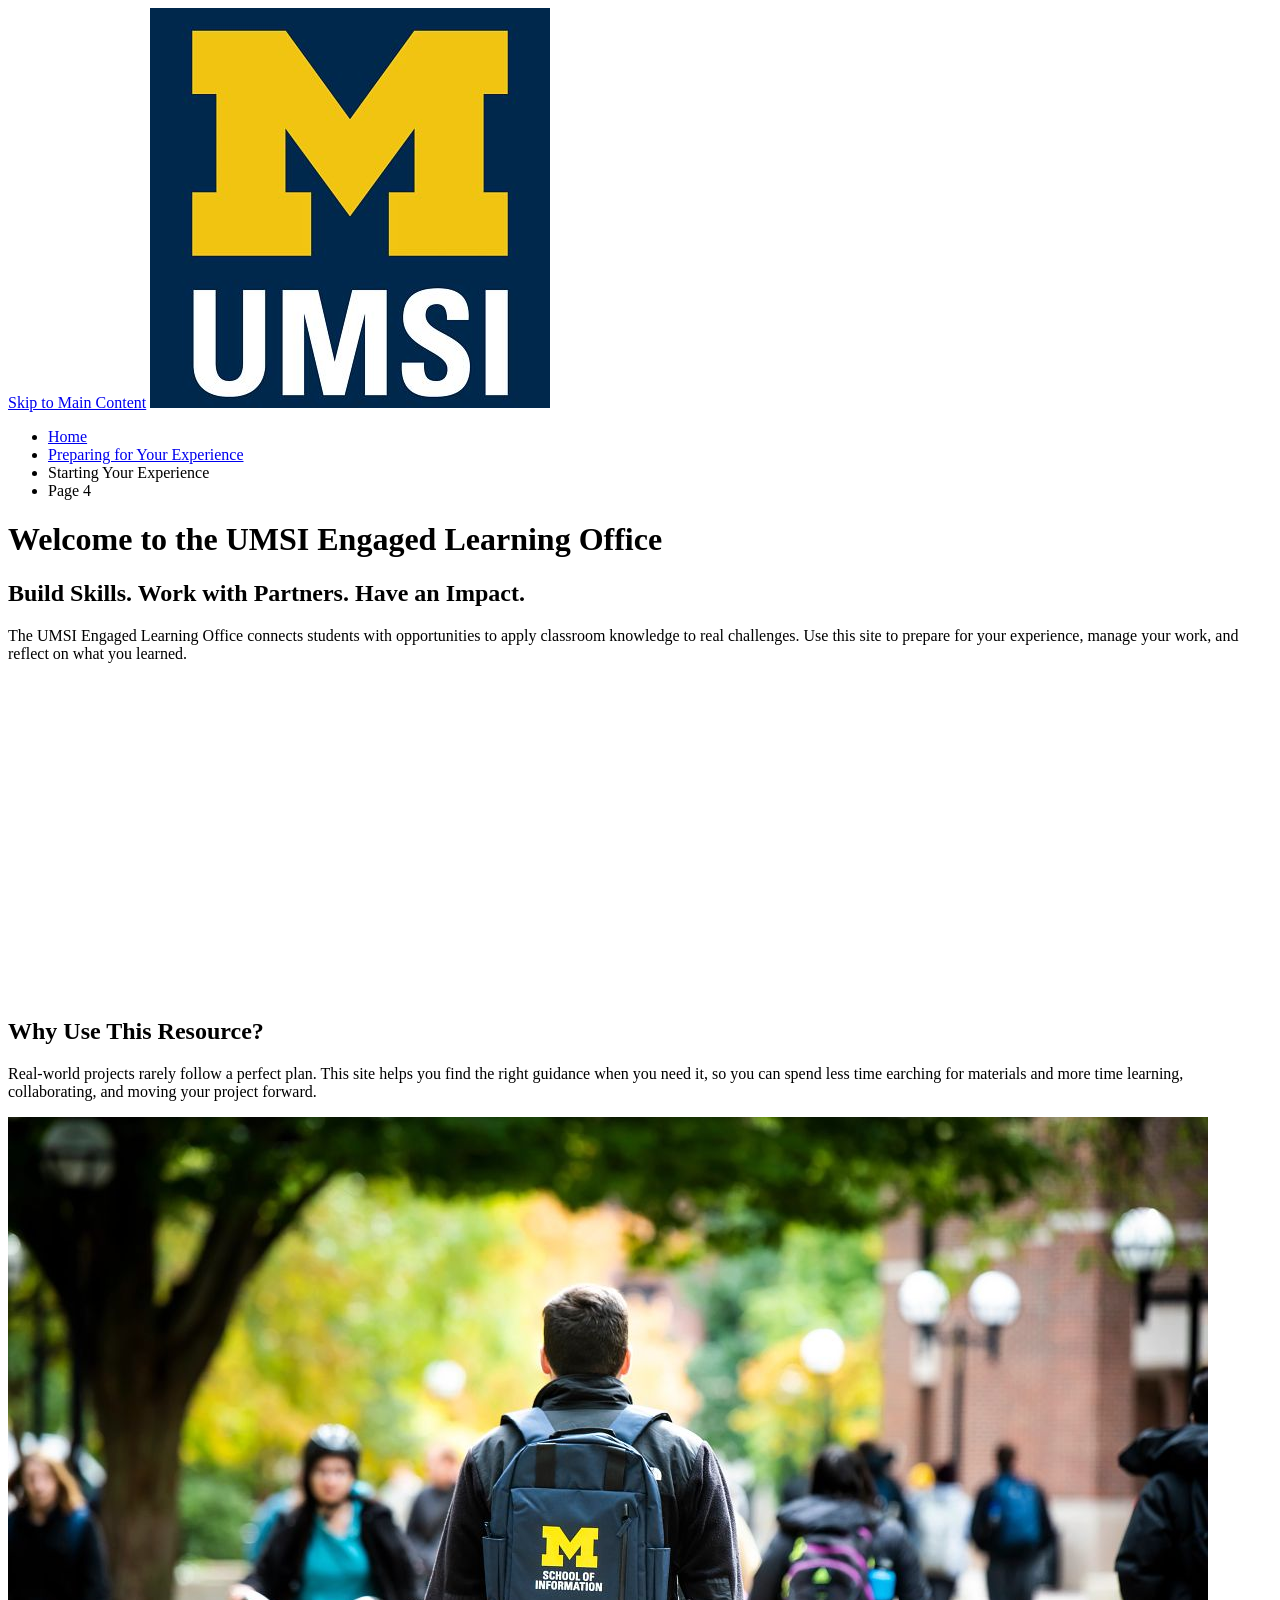
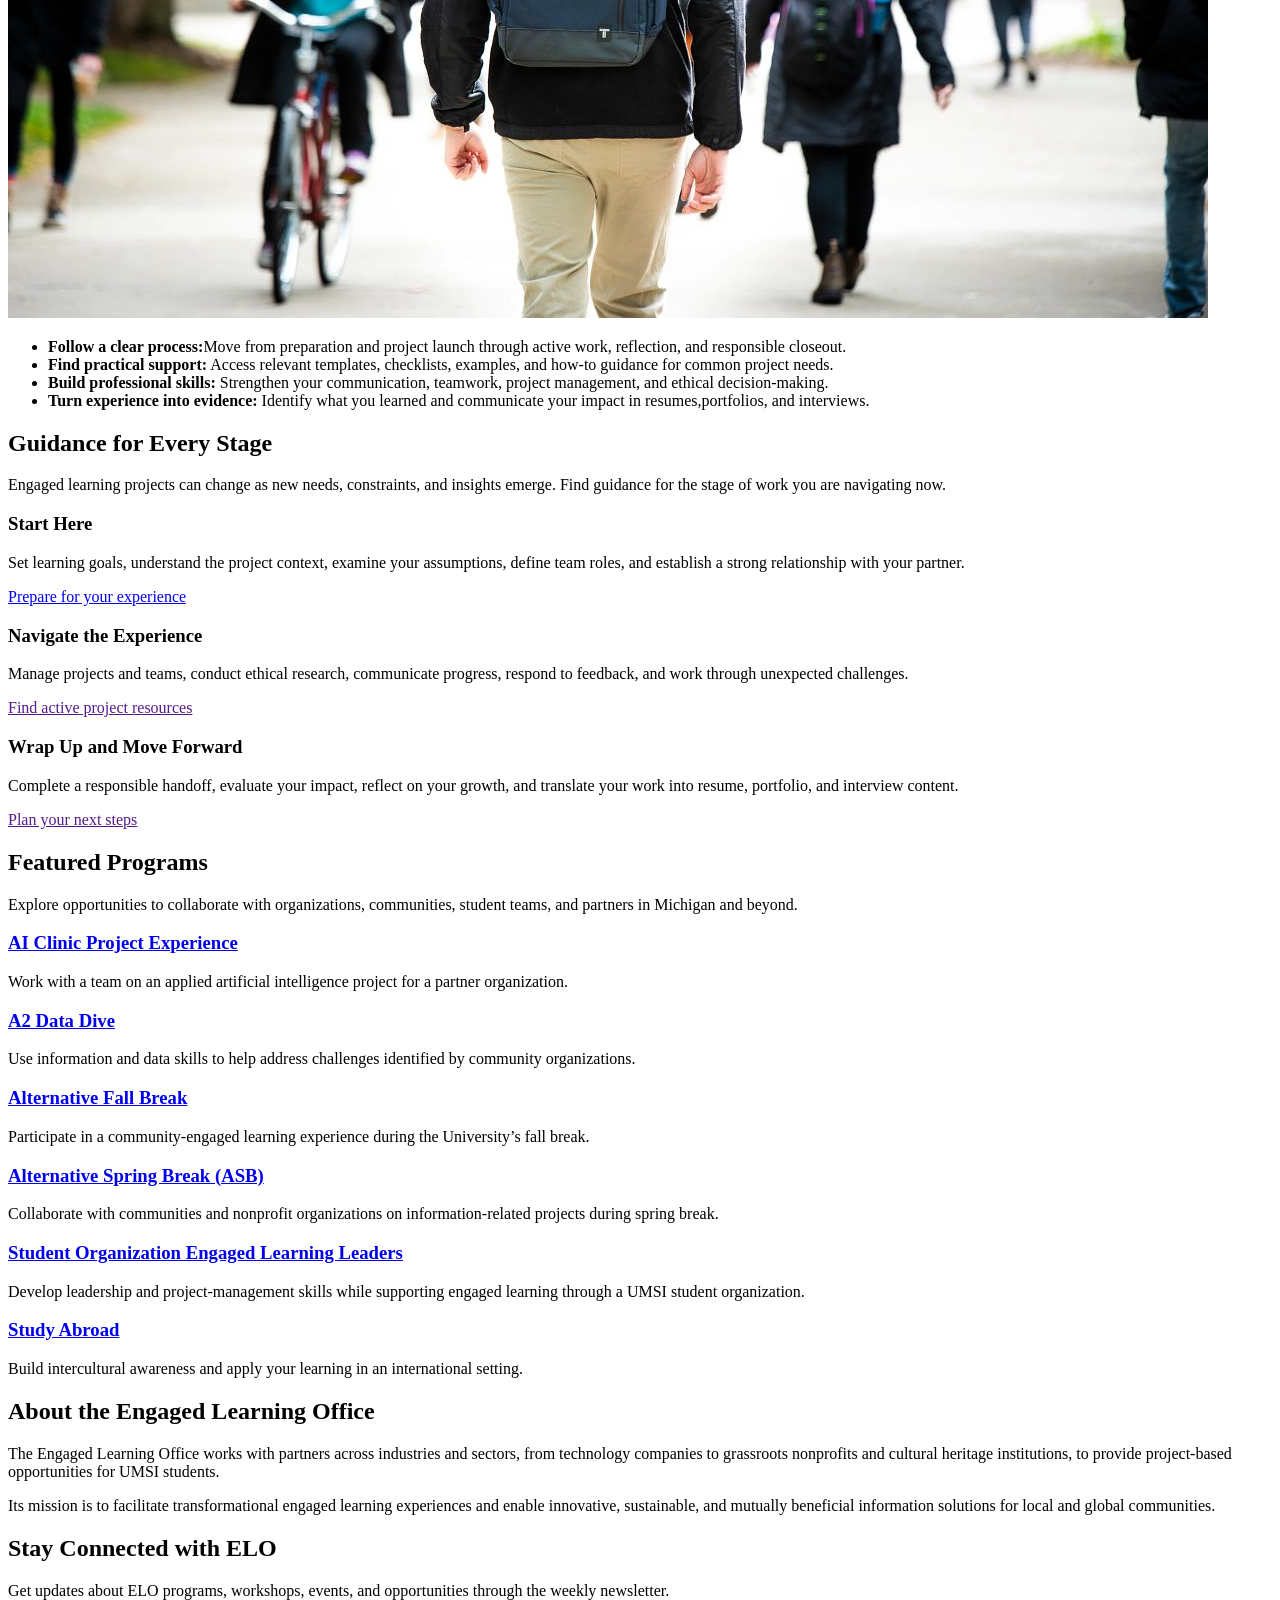
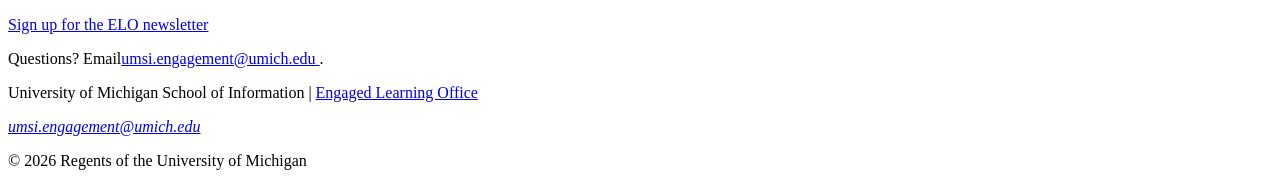
==== index.html @ 511c17fb "initial files" ====
<!DOCTYPE html>
<html lang="en">
<head>
    <meta charset="UTF-8">
    <meta name="viewport" content="width=device-width, initial-scale=1.0">
    <title>Engaged Learning Resources | UMSI</title>

</head>
<body>

    <header>
  <a href = "#main">Skip to Main Content</a>
        <img src="images/UMSI_signature_vertical_informal_solidblue.jpg" alt="UMSI Logo">
        <nav>
            <ul>
                <li><a href = "index.html">Home</a></li>
                <li><a href = "prep.html">Preparing for Your Experience</a></li>
                <li><a>Starting Your Experience</a></li>
                <li><a>Page 4</a></li>
            </ul>
        </nav>
    <h1>Welcome to the UMSI Engaged Learning Office</h1>

    </header>
    <main id="main">
    <section>
      <h2>Build Skills. Work with Partners. Have an Impact.</h2>
      <p>
       The UMSI Engaged Learning Office connects students with opportunities to apply classroom knowledge to real challenges. Use this site to prepare for your experience, manage your work, and reflect on what you learned.
      </p>

      <iframe width="560px" height="315px" src="https://www.youtube.com/embed/81ZO9RfIJEQ?si=tBp82YWZMl1u7CVS" title="YouTube video player" frameborder="0" allow="accelerometer; autoplay; clipboard-write; encrypted-media; gyroscope; picture-in-picture; web-share" referrerpolicy="strict-origin-when-cross-origin" allowfullscreen></iframe>
         <!-- Note: this iframe might cause an Axe ARIA error - that's not on you that's on YouTube! -->
    </section>

<section>
    <h2>Why Use This Resource?</h2>

    <p>Real-world projects rarely follow a perfect plan. This site helps you find the right guidance when you need it, so you can spend less time earching for materials and more time learning, collaborating, and moving your project forward.
    </p>
        <img src="images/UMSI_CampusFall_UMSIBackpack_02.jpg" alt="A student wears a UMSI backpack in fall on the drag.">
    <ul>
        <li><strong>Follow a clear process:</strong>Move from preparation and project launch through active work, reflection, and responsible closeout.</li>
        <li><strong>Find practical support:</strong> Access relevant templates, checklists, examples, and how-to guidance for common project needs.</li>
        <li><strong>Build professional skills:</strong> Strengthen your communication, teamwork, project management, and ethical decision-making.</li>
        <li><strong>Turn experience into evidence:</strong> Identify what you learned and communicate your impact in resumes,portfolios, and interviews.</li>
    </ul>
</section>

 <section>
    <h2>Guidance for Every Stage</h2>
    <p>Engaged learning projects can change as new needs, constraints, and insights emerge. Find guidance for the stage of work you are navigating <srong>now.</strong></p>
    <article>
      <h3>Start Here</h3>
      <p>Set learning goals, understand the project context, examine your assumptions, define team roles, and establish a strong relationship with your partner.</p>
      <a href="prep.html">Prepare for your experience</a>
    </article>

    <article>
      <h3>Navigate the Experience</h3>
      <p>Manage projects and teams, conduct ethical research, communicate progress, respond to feedback, and work through unexpected challenges.</p>
      <a href="">Find active project resources</a>
    </article>

    <article>
      <h3>Wrap Up and Move Forward</h3>
      <p>Complete a responsible handoff, evaluate your impact, reflect on your growth, and translate your work into resume, portfolio, and interview content.</p>
      <a href="">Plan your next steps</a>
    </article>
  </section>

   <section>
    <h2>Featured Programs</h2>
    <p>Explore opportunities to collaborate with organizations, communities, student teams, and partners in Michigan and beyond.</p>
    <article>
    <h3><a href="https://mcompass.umich.edu/_portal/tds-program-brochure?programid=12810">AI Clinic Project Experience</a></h3>
    <p>Work with a team on an applied artificial intelligence project for a partner organization.</p>
    </article>

    <article>
    <h3><a href="https://mcompass.umich.edu/_portal/tds-program-brochure?programid=12556">A2 Data Dive</a></h3>
    <p>Use information and data skills to help address challenges identified by community organizations.</p>
    </article>

     <article>
      <h3><a href="https://mcompass.umich.edu/_portal/tds-program-brochure?programid=11297">Alternative Fall Break</a></h3>
      <p>Participate in a community-engaged learning experience during the University’s fall break.</p>
    </article>

    <article>
      <h3><a href="https://mcompass.umich.edu/_portal/tds-program-brochure?programid=10621">Alternative Spring Break (ASB)</a></h3>
       <p>Collaborate with communities and nonprofit organizations on information-related projects during spring break.</p>
    </article>

    <article>
      <h3><a href="https://mcompass.umich.edu/_portal/tds-program-brochure?programid=12294">Student Organization Engaged Learning Leaders</a></h3>
       <p>Develop leadership and project-management skills while supporting engaged learning through a UMSI student organization.</p>
    </article>

    <article>
      <h3><a href="https://www.si.umich.edu/student-life/study-abroad">Study Abroad</a></h3>
      <p>Build intercultural awareness and apply your learning in an international setting. </p>
    </article>
   </section>
  <section>
    <h2>About the Engaged Learning Office</h2>
    <p>The Engaged Learning Office works with partners across industries and sectors, from technology companies to grassroots nonprofits and cultural heritage institutions, to provide project-based opportunities for UMSI students.</p>
    <p>Its mission is to facilitate transformational engaged learning experiences and enable innovative, sustainable, and mutually beneficial information solutions for local and global communities.</p>
  </section>
  <aside>
    <h2>Stay Connected with ELO</h2>
    <p>Get updates about ELO programs, workshops, events, and opportunities through the weekly newsletter.</p>
    <div>
       <a href="https://umsi.info/elo-newsletter"> Sign up for the ELO newsletter</a>
    </div>
    <p>Questions? Email<a href="mailto:umsi.engagement@umich.edu">umsi.engagement@umich.edu </a>.</p>
  </aside>


        <!-- Content taken & modified from UMGPT with the prompt, "Write me a webpage of intro content to help meet the following requirements - this is for the home page": and then pasted in the client objectives & project requirements"
        UMGPT. (2026). UMGPT ( GPT-5.6 Sol September 7th version) [Large language model]. -->
    </main>
    <footer>
        <p>University of Michigan School of Information | <a href="https://www.si.umich.edu/programs/engaged-learning/about-engaged-learning-office">Engaged Learning Office </a></p>
      <address>
        <a href="mailto:umsi.engagement@umich.edu">umsi.engagement@umich.edu</a>
      </address>
      <p>&copy; 2026 Regents of the University of Michigan</p>
    </footer>
</body>
</html>
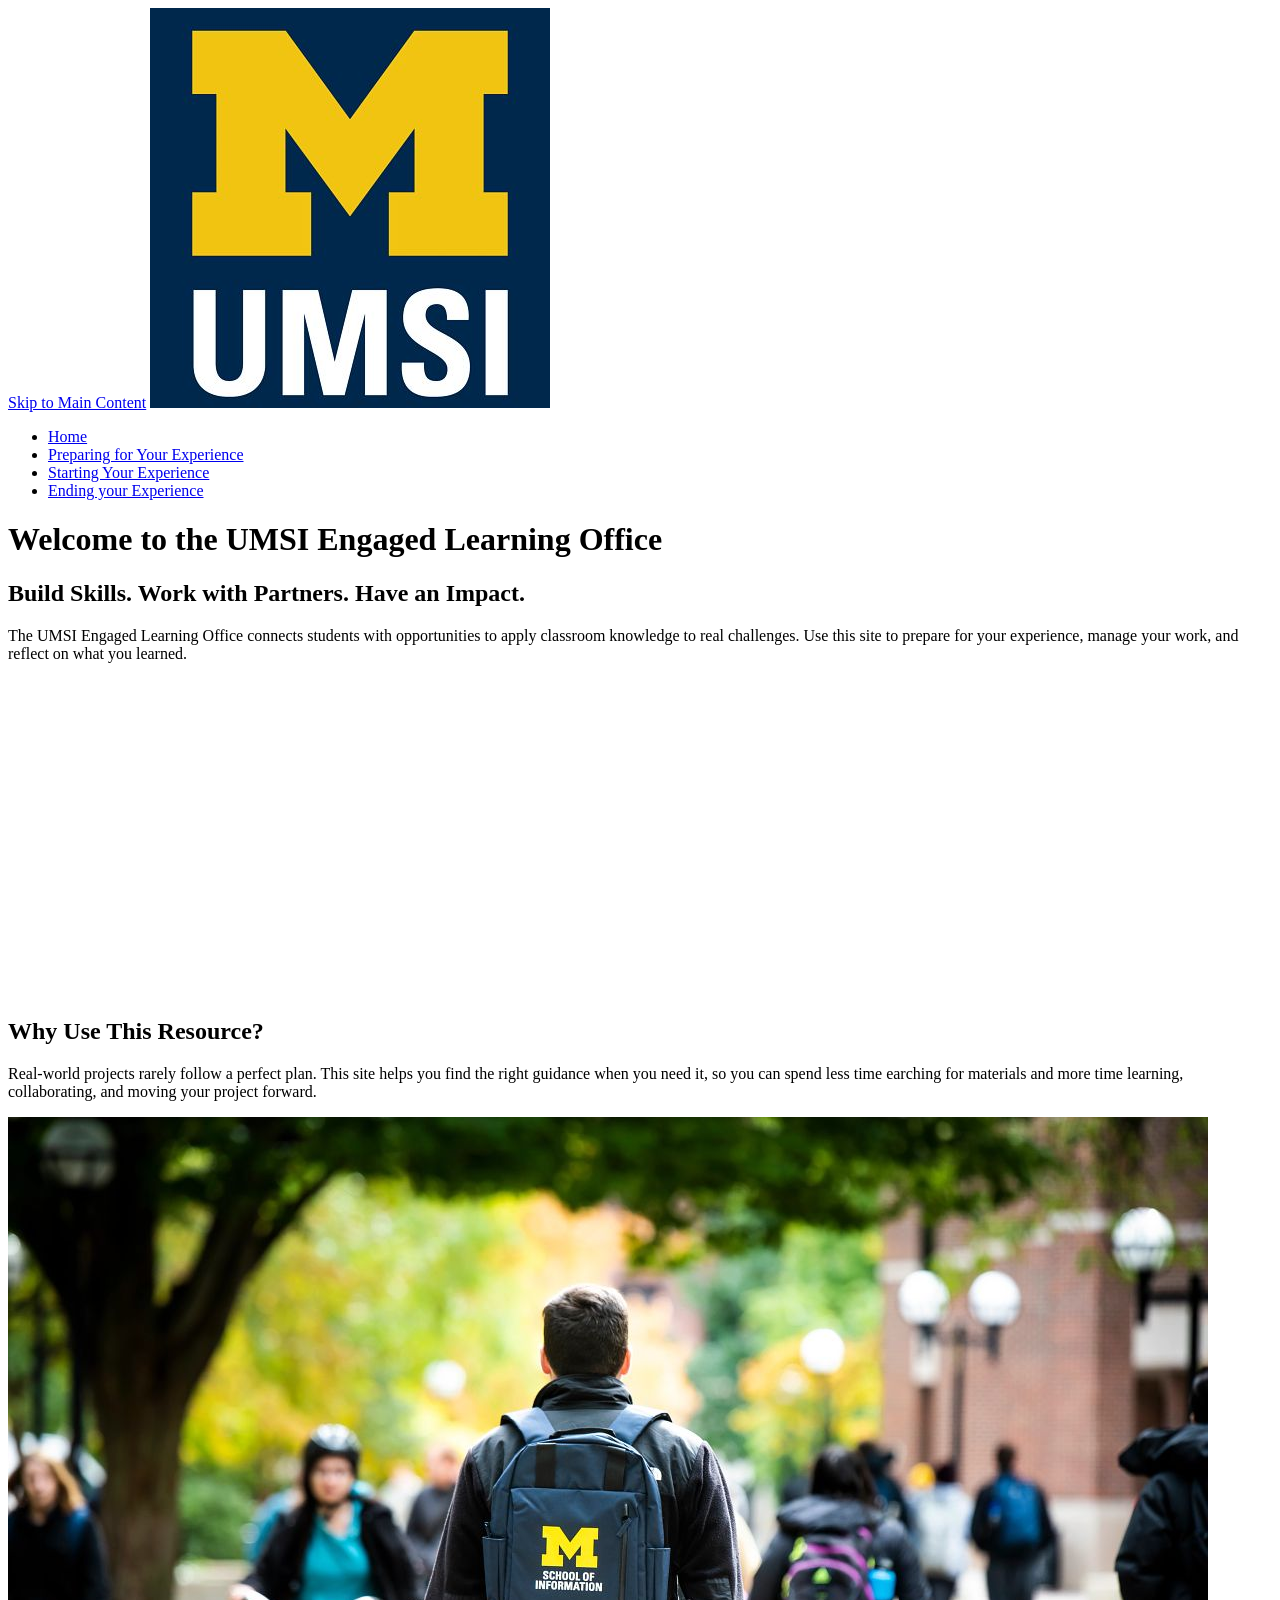
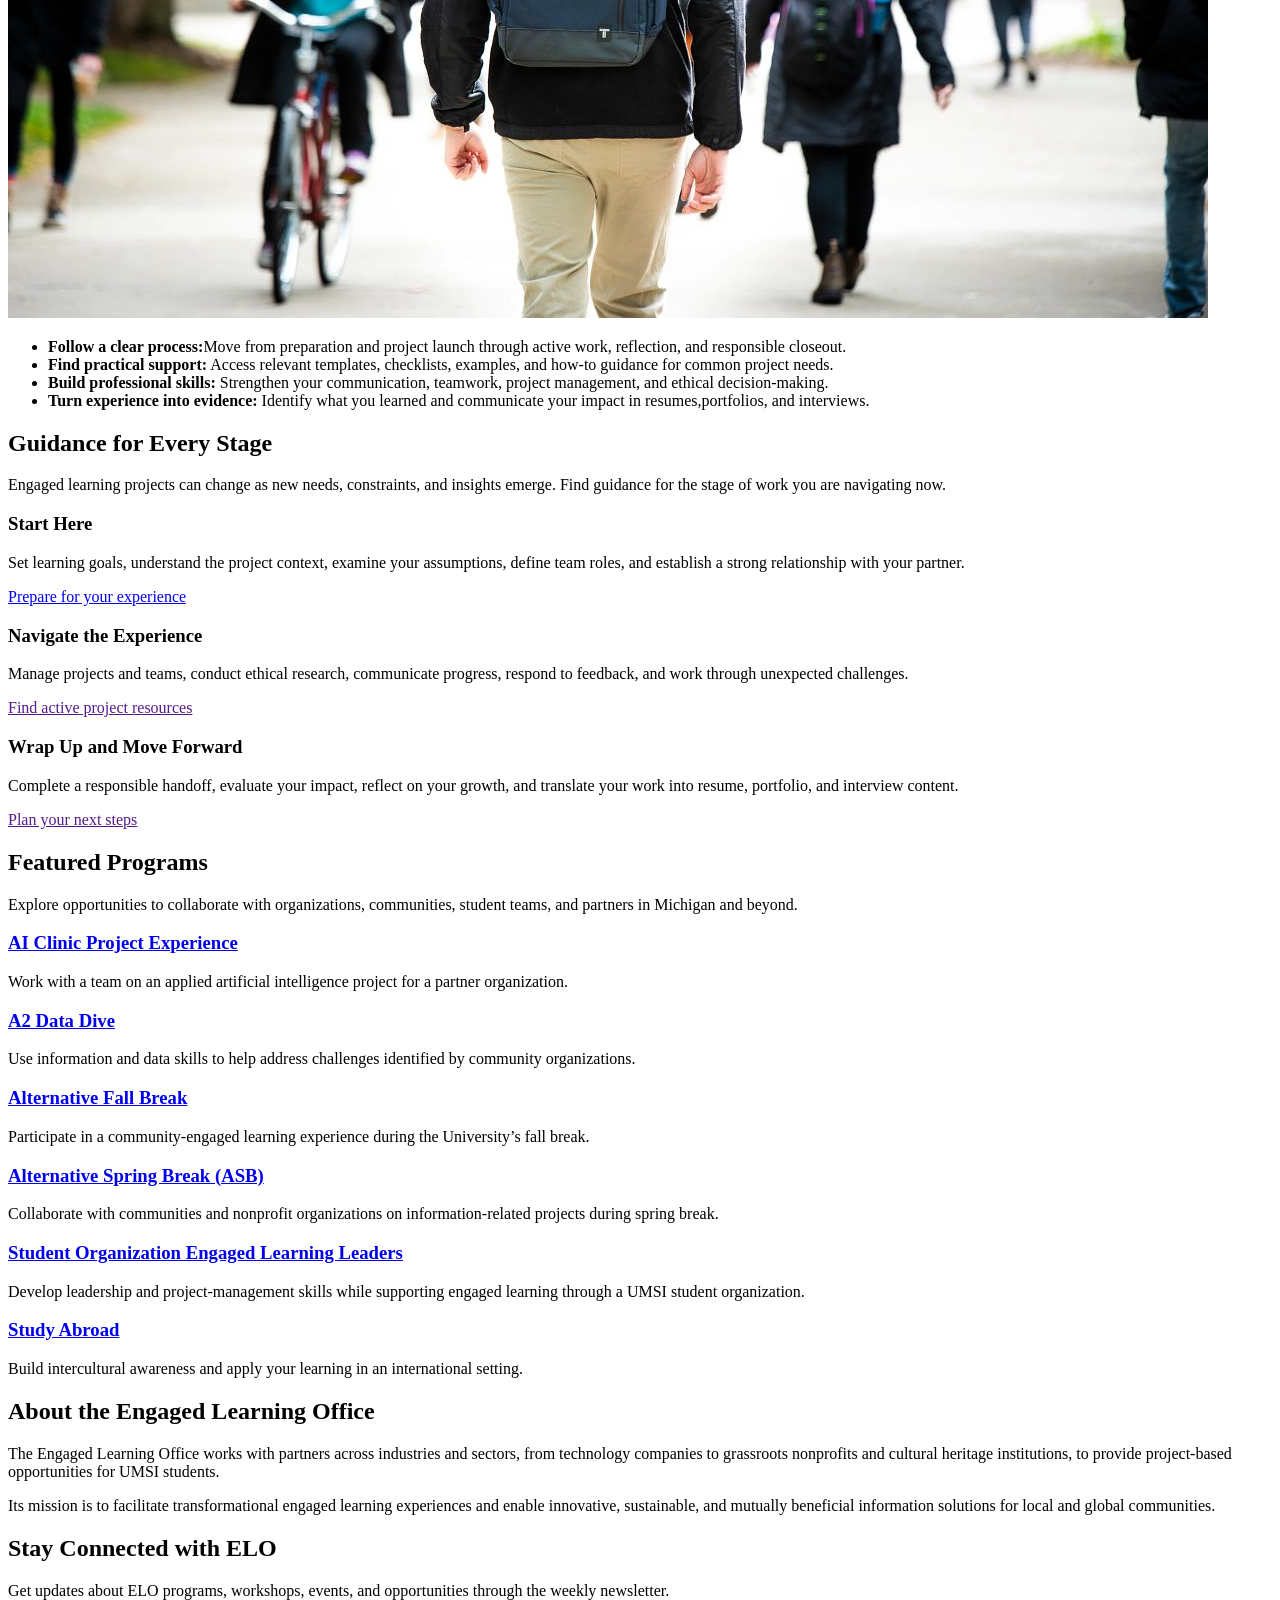
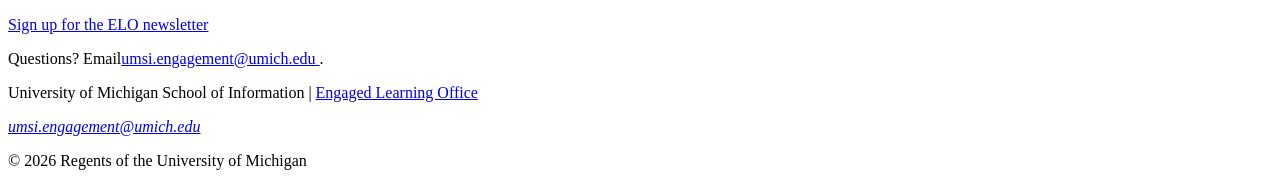
==== commit 616e27bd: "Added two htmls, edited index to link new pages and wrote some content on start and end.html" ====
--- a/index.html
+++ b/index.html
@@ -15,8 +15,8 @@
             <ul>
                 <li><a href = "index.html">Home</a></li>
                 <li><a href = "prep.html">Preparing for Your Experience</a></li>
-                <li><a>Starting Your Experience</a></li>
-                <li><a>Page 4</a></li>
+                <li><a href="s.html">Starting Your Experience</a></li>
+                <li><a href="end.html">Ending your Experience</a></li>
             </ul>
         </nav>
     <h1>Welcome to the UMSI Engaged Learning Office</h1>
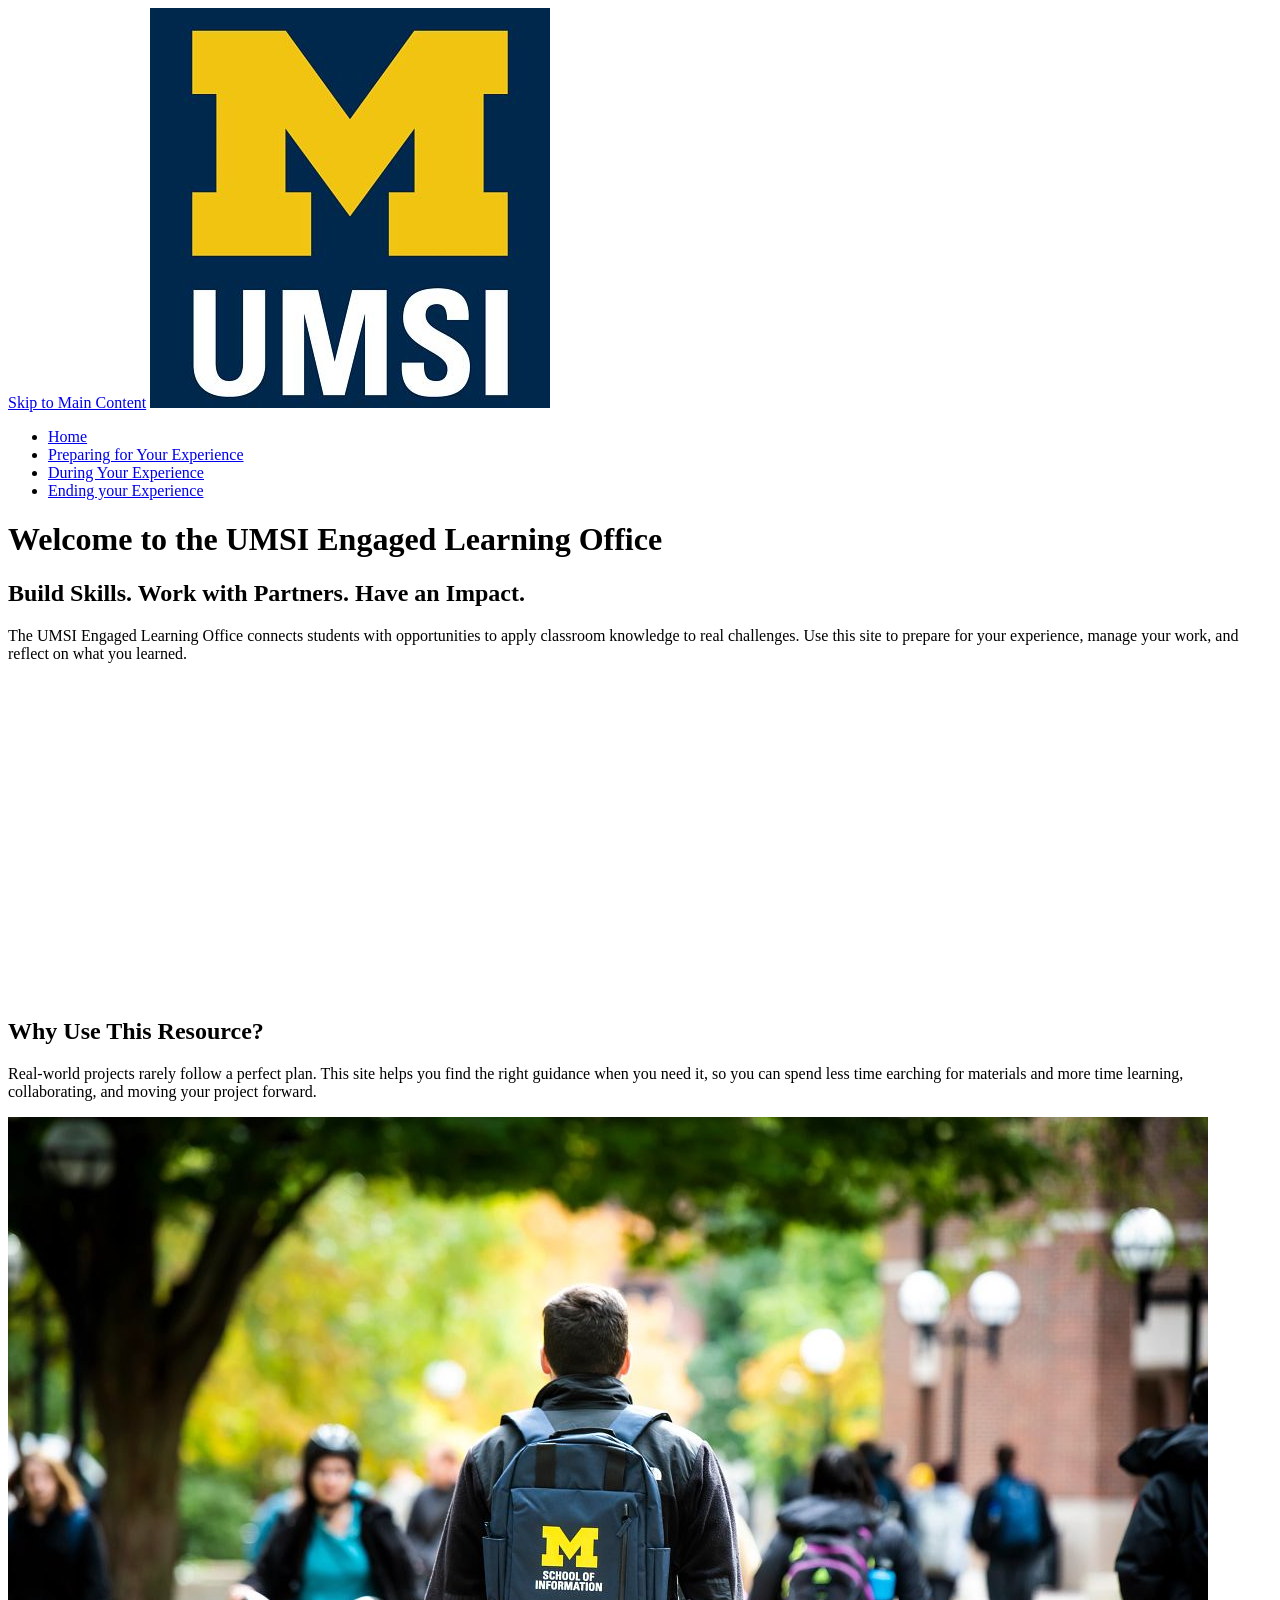
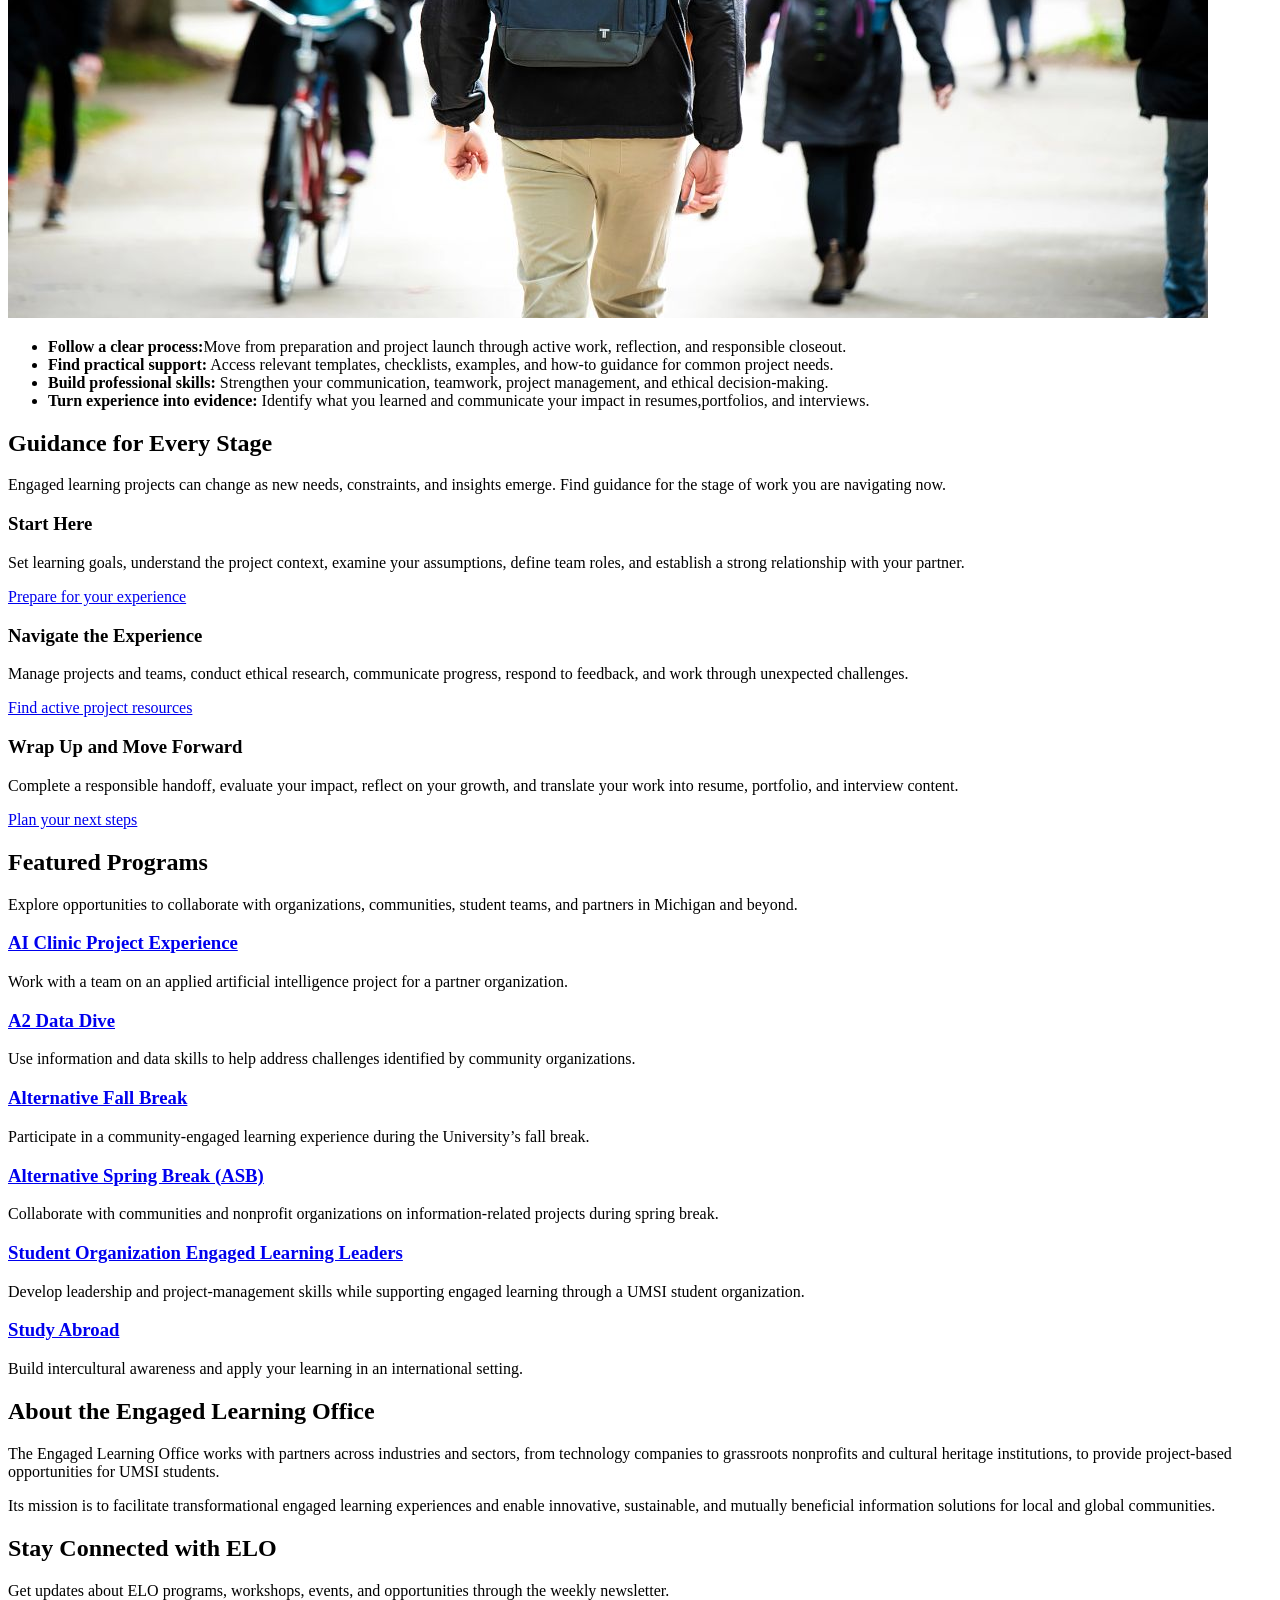
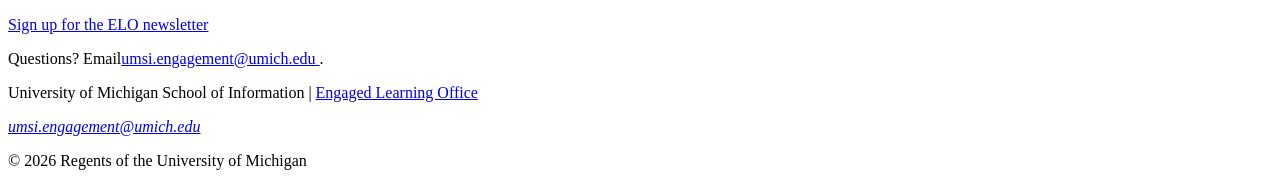
==== commit 395594c1: "Text content added to website" ====
--- a/index.html
+++ b/index.html
@@ -15,7 +15,7 @@
             <ul>
                 <li><a href = "index.html">Home</a></li>
                 <li><a href = "prep.html">Preparing for Your Experience</a></li>
-                <li><a href="s.html">Starting Your Experience</a></li>
+                <li><a href="during.html">During Your Experience</a></li>
                 <li><a href="end.html">Ending your Experience</a></li>
             </ul>
         </nav>
@@ -59,13 +59,13 @@
     <article>
       <h3>Navigate the Experience</h3>
       <p>Manage projects and teams, conduct ethical research, communicate progress, respond to feedback, and work through unexpected challenges.</p>
-      <a href="">Find active project resources</a>
+      <a href="during.html">Find active project resources</a>
     </article>
 
     <article>
       <h3>Wrap Up and Move Forward</h3>
       <p>Complete a responsible handoff, evaluate your impact, reflect on your growth, and translate your work into resume, portfolio, and interview content.</p>
-      <a href="">Plan your next steps</a>
+      <a href="end.html">Plan your next steps</a>
     </article>
   </section>
 
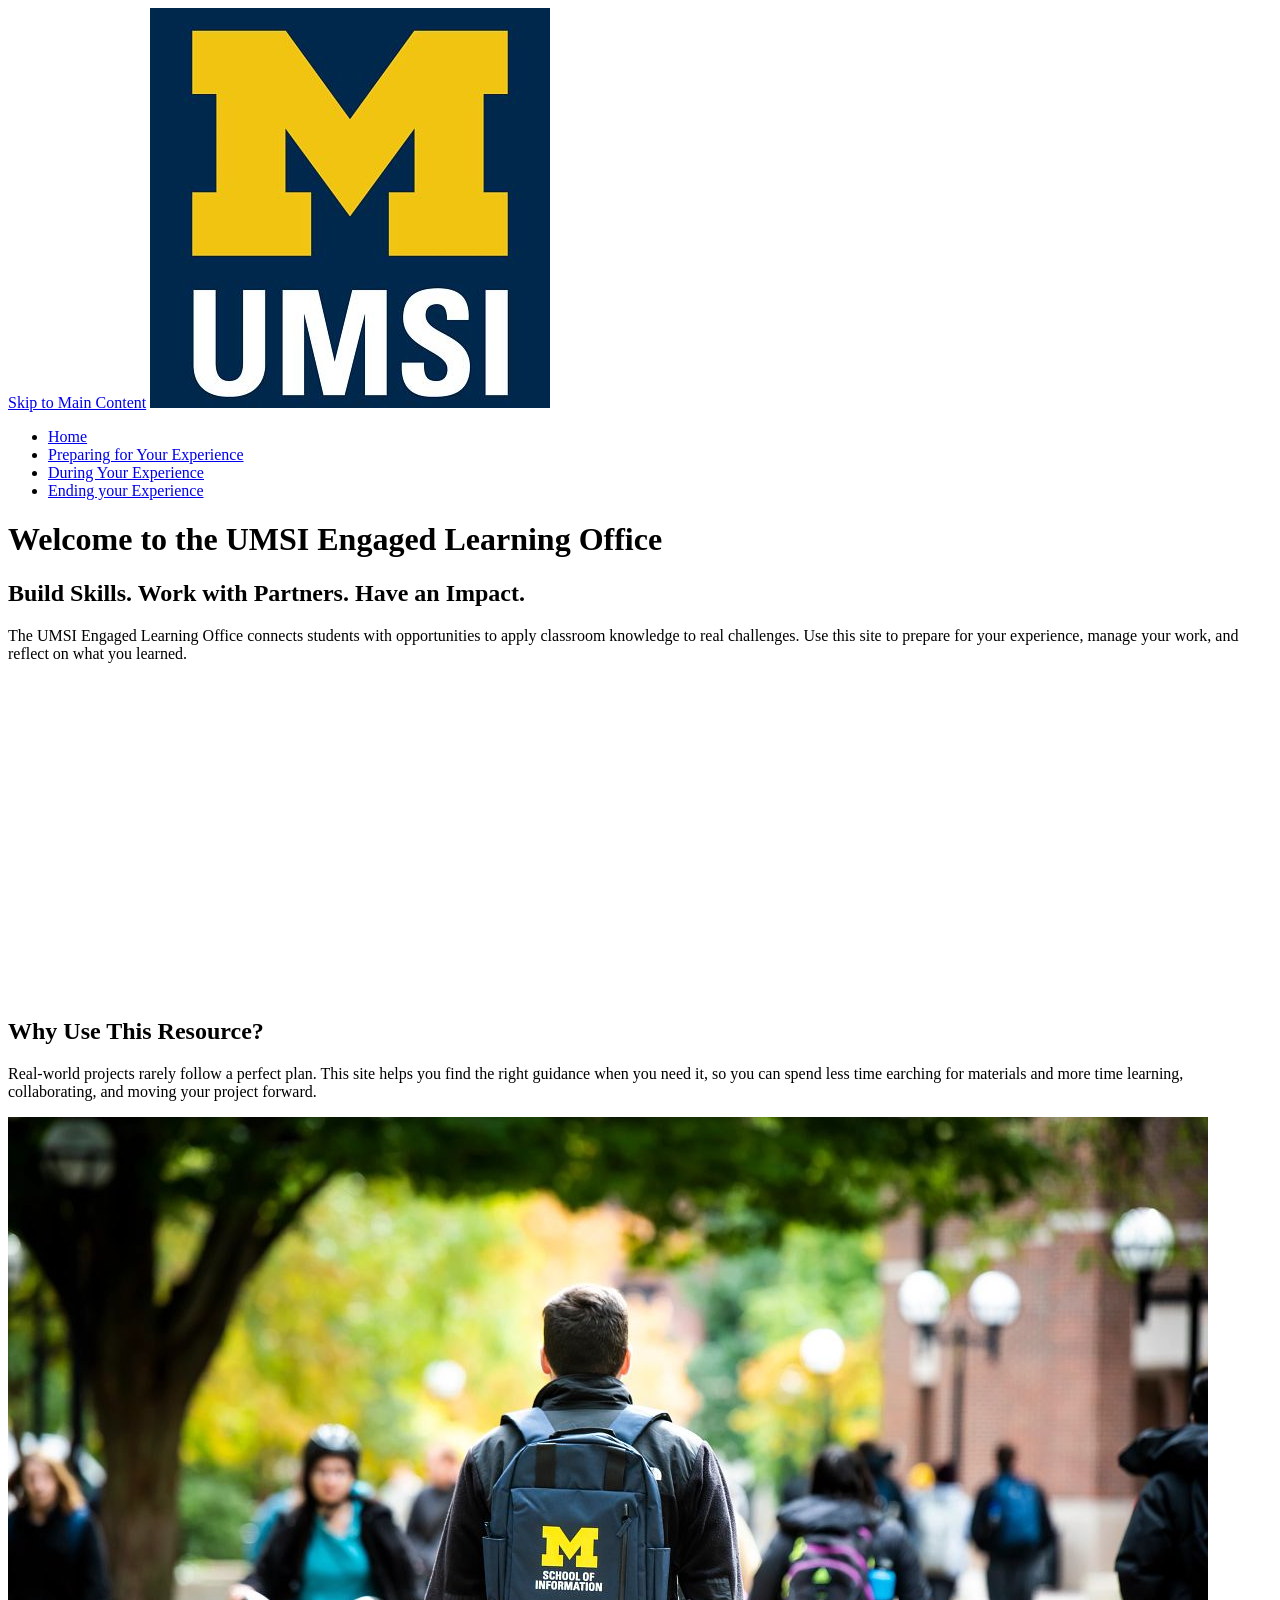
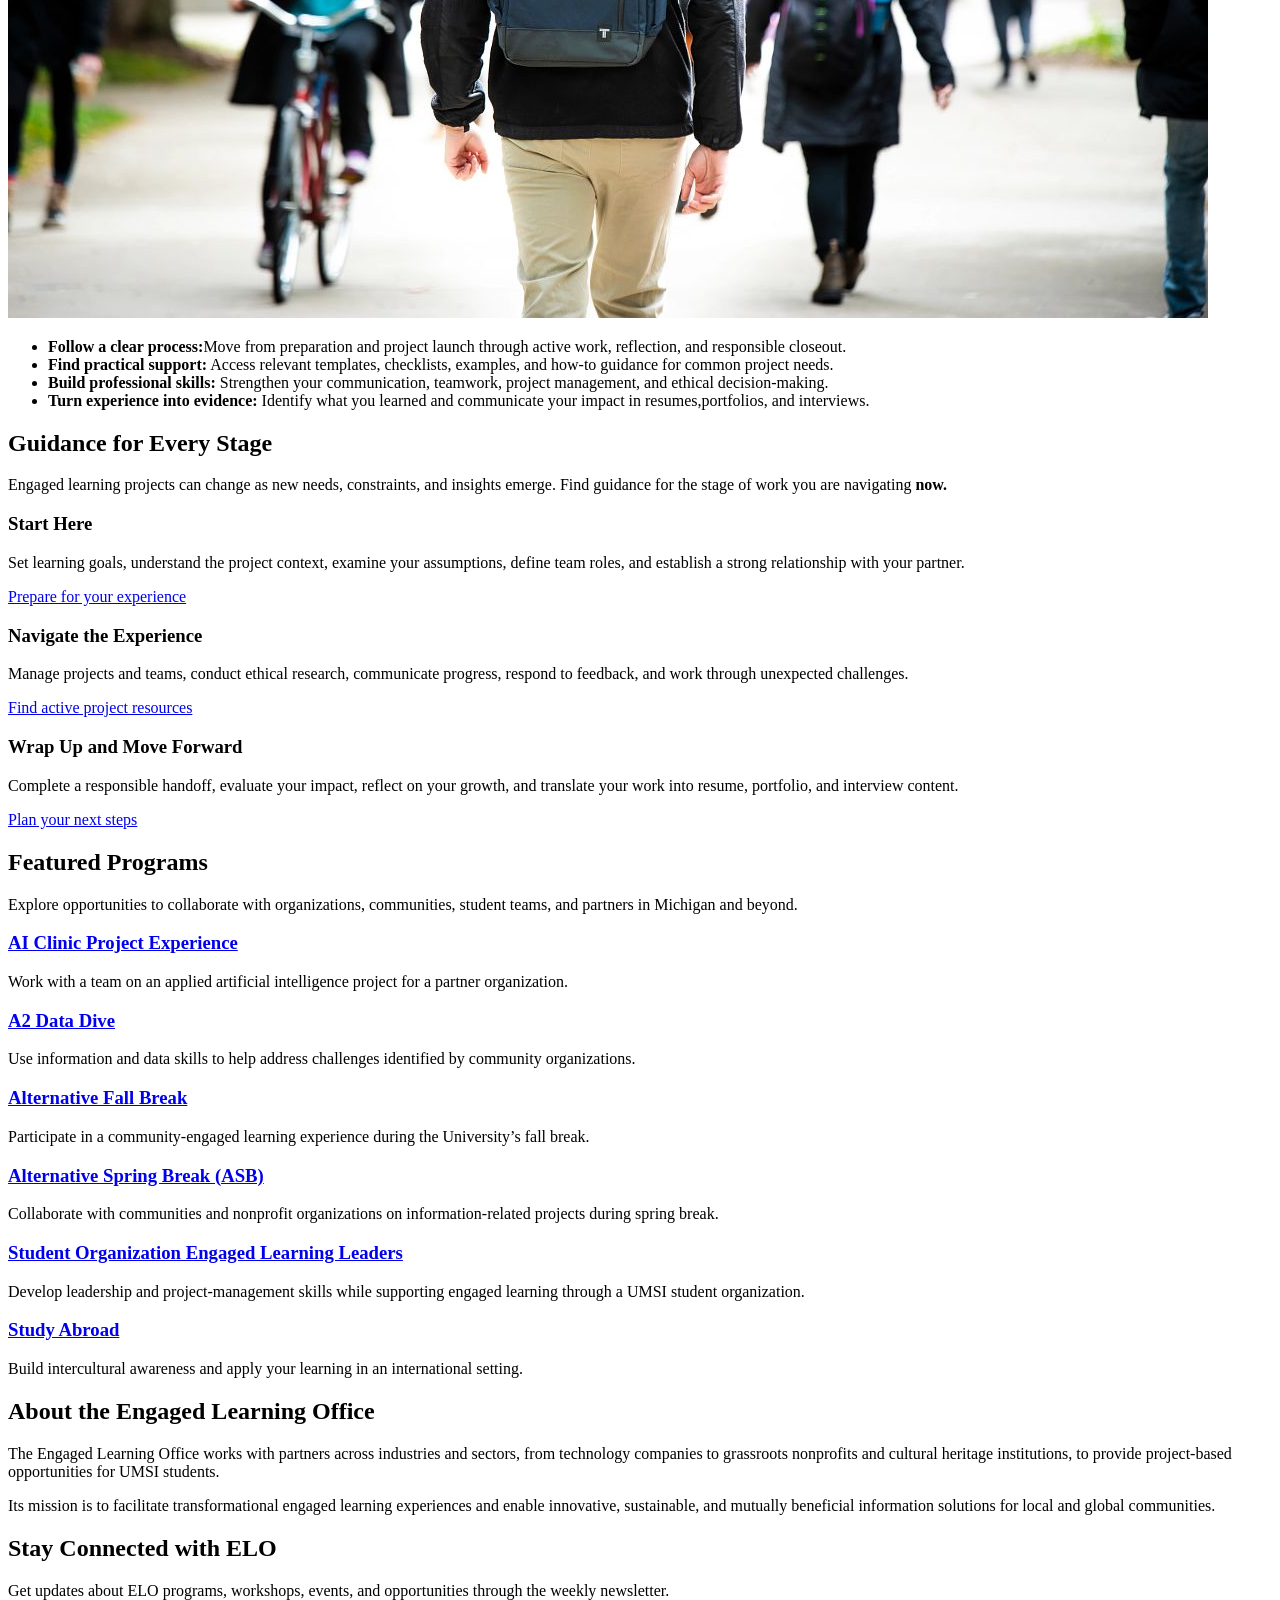
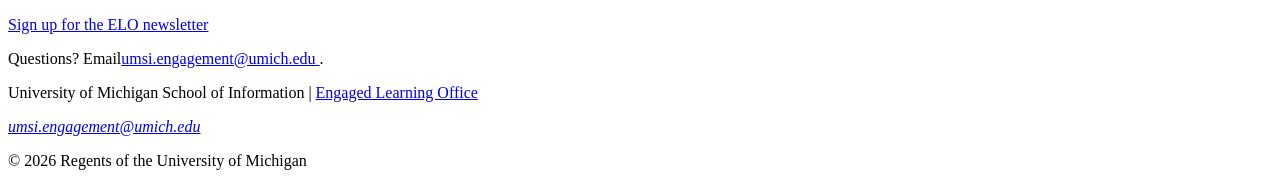
==== commit 32bf78e2: "Fixed issue" ====
--- a/index.html
+++ b/index.html
@@ -49,7 +49,7 @@
 
  <section>
     <h2>Guidance for Every Stage</h2>
-    <p>Engaged learning projects can change as new needs, constraints, and insights emerge. Find guidance for the stage of work you are navigating <srong>now.</strong></p>
+    <p>Engaged learning projects can change as new needs, constraints, and insights emerge. Find guidance for the stage of work you are navigating <strong>now.</strong></p>
     <article>
       <h3>Start Here</h3>
       <p>Set learning goals, understand the project context, examine your assumptions, define team roles, and establish a strong relationship with your partner.</p>
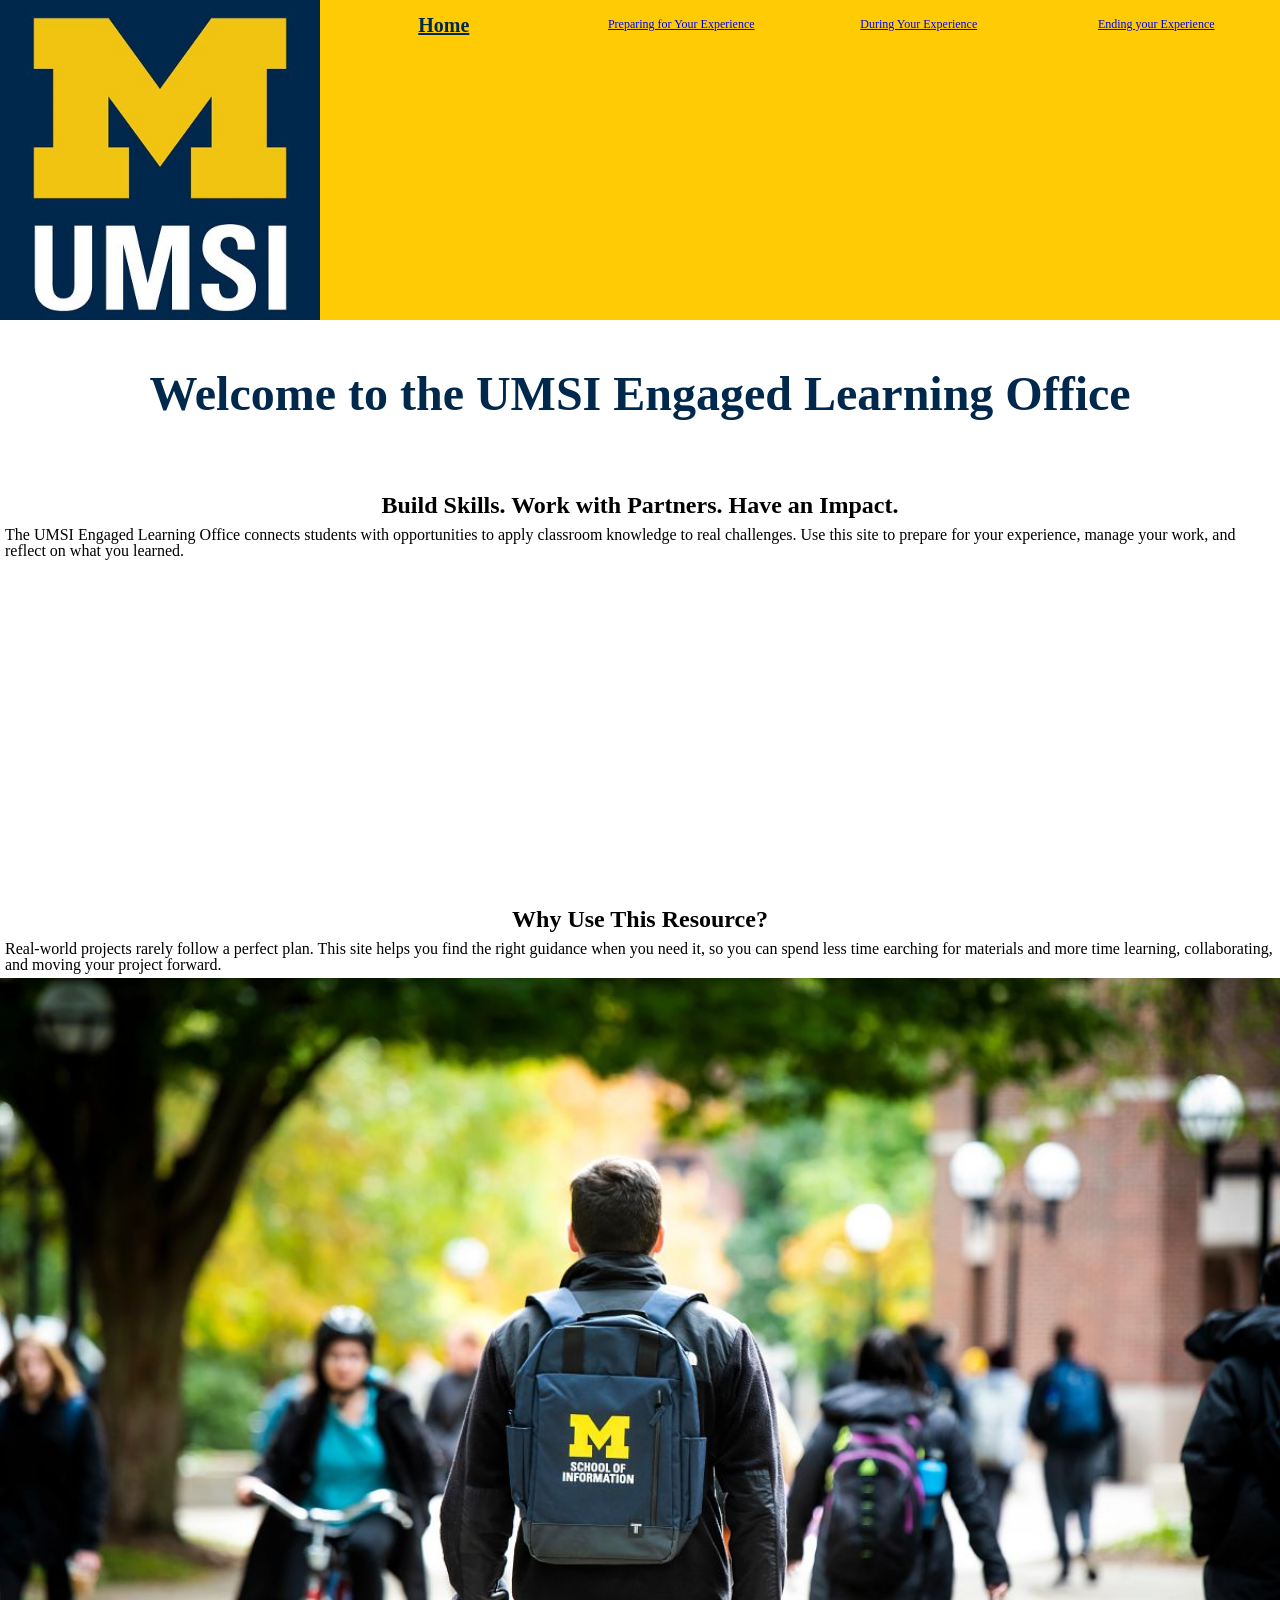
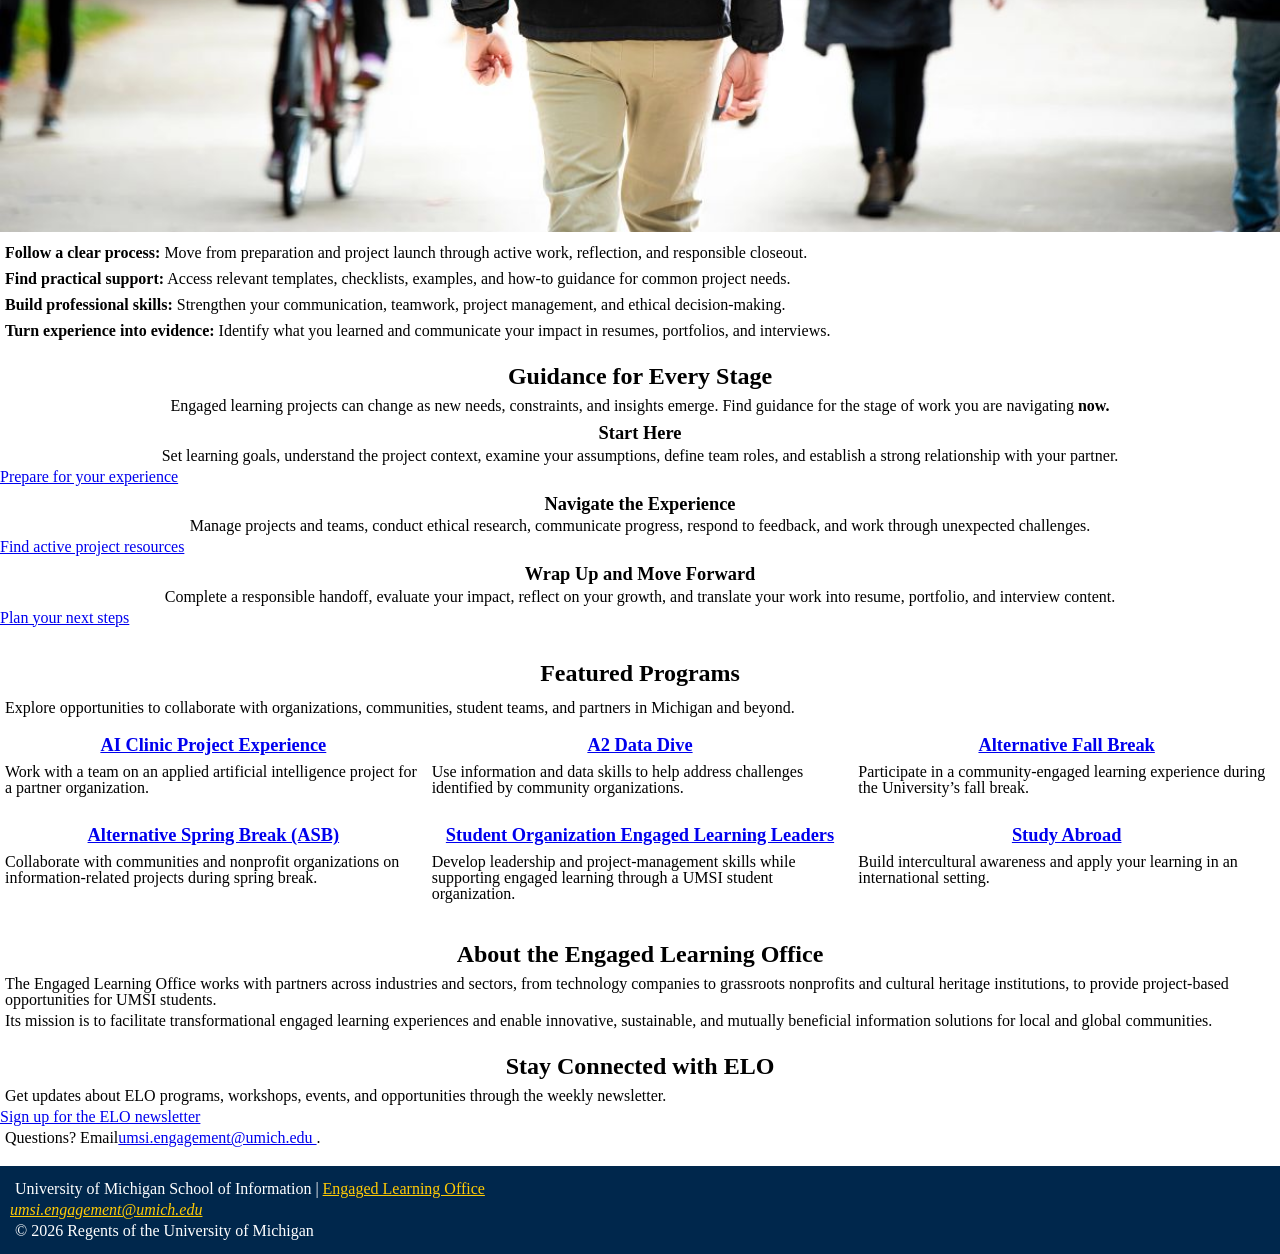
==== commit 6c17439d: "Added css files, updated html files for classes" ====
--- a/index.html
+++ b/index.html
@@ -4,16 +4,18 @@
     <meta charset="UTF-8">
     <meta name="viewport" content="width=device-width, initial-scale=1.0">
     <title>Engaged Learning Resources | UMSI</title>
+    <link rel="stylesheet" href="css/html5reset.css"/>
+    <link rel="stylesheet" href="css/style.css"/>
 
 </head>
 <body>
 
     <header>
-  <a href = "#main">Skip to Main Content</a>
+  <a href = "#main" class="mainskip">Skip to Main Content</a>
         <img src="images/UMSI_signature_vertical_informal_solidblue.jpg" alt="UMSI Logo">
         <nav>
             <ul>
-                <li><a href = "index.html">Home</a></li>
+                <li><a href = "index.html" class="active">Home</a></li>
                 <li><a href = "prep.html">Preparing for Your Experience</a></li>
                 <li><a href="during.html">During Your Experience</a></li>
                 <li><a href="end.html">Ending your Experience</a></li>
@@ -40,14 +42,14 @@
     </p>
         <img src="images/UMSI_CampusFall_UMSIBackpack_02.jpg" alt="A student wears a UMSI backpack in fall on the drag.">
     <ul>
-        <li><strong>Follow a clear process:</strong>Move from preparation and project launch through active work, reflection, and responsible closeout.</li>
+        <li><strong>Follow a clear process:</strong> Move from preparation and project launch through active work, reflection, and responsible closeout.</li>
         <li><strong>Find practical support:</strong> Access relevant templates, checklists, examples, and how-to guidance for common project needs.</li>
         <li><strong>Build professional skills:</strong> Strengthen your communication, teamwork, project management, and ethical decision-making.</li>
-        <li><strong>Turn experience into evidence:</strong> Identify what you learned and communicate your impact in resumes,portfolios, and interviews.</li>
+        <li><strong>Turn experience into evidence:</strong> Identify what you learned and communicate your impact in resumes, portfolios, and interviews.</li>
     </ul>
 </section>
 
- <section>
+ <section class="pages">
     <h2>Guidance for Every Stage</h2>
     <p>Engaged learning projects can change as new needs, constraints, and insights emerge. Find guidance for the stage of work you are navigating <strong>now.</strong></p>
     <article>
@@ -69,7 +71,7 @@
     </article>
   </section>
 
-   <section>
+   <section class="articles">
     <h2>Featured Programs</h2>
     <p>Explore opportunities to collaborate with organizations, communities, student teams, and partners in Michigan and beyond.</p>
     <article>
--- a/css/style.css
+++ b/css/style.css
@@ -0,0 +1,176 @@
+.mainskip{
+    position: absolute;
+    top: -1000px;
+    overflow: hidden;
+}
+
+.mainskip:focus{
+    top:25px;
+}
+
+/*
+Wrote the css section of code above this after looking at the following page by W3Schools:
+https://www.w3schools.com/accessibility/accessibility_skip_links.php
+*/
+
+
+
+header{
+    display: grid;
+    grid-template-columns: 1fr 1fr 1fr 1fr;
+}
+
+header img{
+    grid-column: 1/1;
+    width: 1fr;
+}
+
+header h1{
+    grid-row:2/2;
+    grid-column: 1/span all;
+}
+
+nav{
+    background-color: #FFCB05;
+    grid-column: 2/span all;
+    text-align: center;
+}
+
+h1{
+    margin-top: 50px;
+    margin-bottom: 50px;
+    text-align: center;
+    font-size: 300%;
+    color:#00274C;
+}
+
+h2{
+    margin: 10px;
+    font-size: 150%;
+    text-align: center;
+}
+
+h3{
+    margin: 5px;
+    font-size: 115%;
+}
+
+nav ul{
+    display: grid;
+    grid-template-columns: 1fr 1fr 1fr 1fr;
+}
+
+nav ul li a{
+    font-size: 75%;
+    text-align: center;
+    margin: 50% 5% 5% 5%
+}
+
+
+.active{
+    font-size: 125%;
+    color: #00274C;
+    font-weight: bolder;
+   
+}
+
+ul{
+    margin: 5px;
+}
+
+ul li{
+    margin-top: 10px;
+    margin-bottom: 10px;
+}
+
+ol{
+    margin: 5px;
+}
+
+ol li{
+    margin-top: 10px;
+    margin-bottom: 10px;
+}
+
+footer{
+    margin-top: 20px;
+    padding: 10px;
+    background-color: #00274C;
+    color: white;
+}
+
+footer a{
+    color: #FFCB05;
+}
+
+
+img{
+    width: 100%;
+    align-items: center;
+}
+
+iframe{
+    width: 95%;
+    align-content: center;
+}
+
+p{
+    margin: 5px;
+}
+
+
+section>a{
+    margin: 5px;
+}
+
+section{
+    margin-top: 25px;
+    margin-bottom: 25px;
+}
+
+
+.articles{
+    display: grid;
+    grid-template-columns: 1fr 1fr 1fr;
+}
+
+.articles h2{
+    grid-column:1/4;
+}
+
+.articles p{
+    grid-column: 1/4;
+}
+
+.articles h3{
+    text-align: center;
+    margin-bottom: 10px;
+}
+
+.links{
+    display: grid;
+    grid-template-columns: 1fr;
+    text-align: center;
+    gap: 10px;
+}
+
+.pages h3{
+    text-align: center;
+}
+
+.pages a{
+    margin-bottom: 10px;
+    text-align: center;
+}
+
+.pages p{
+    text-align: center;
+}
+
+h3{
+    text-align: center;
+}
+
+article{
+    margin: 10px 0px 10px 0px;
+}
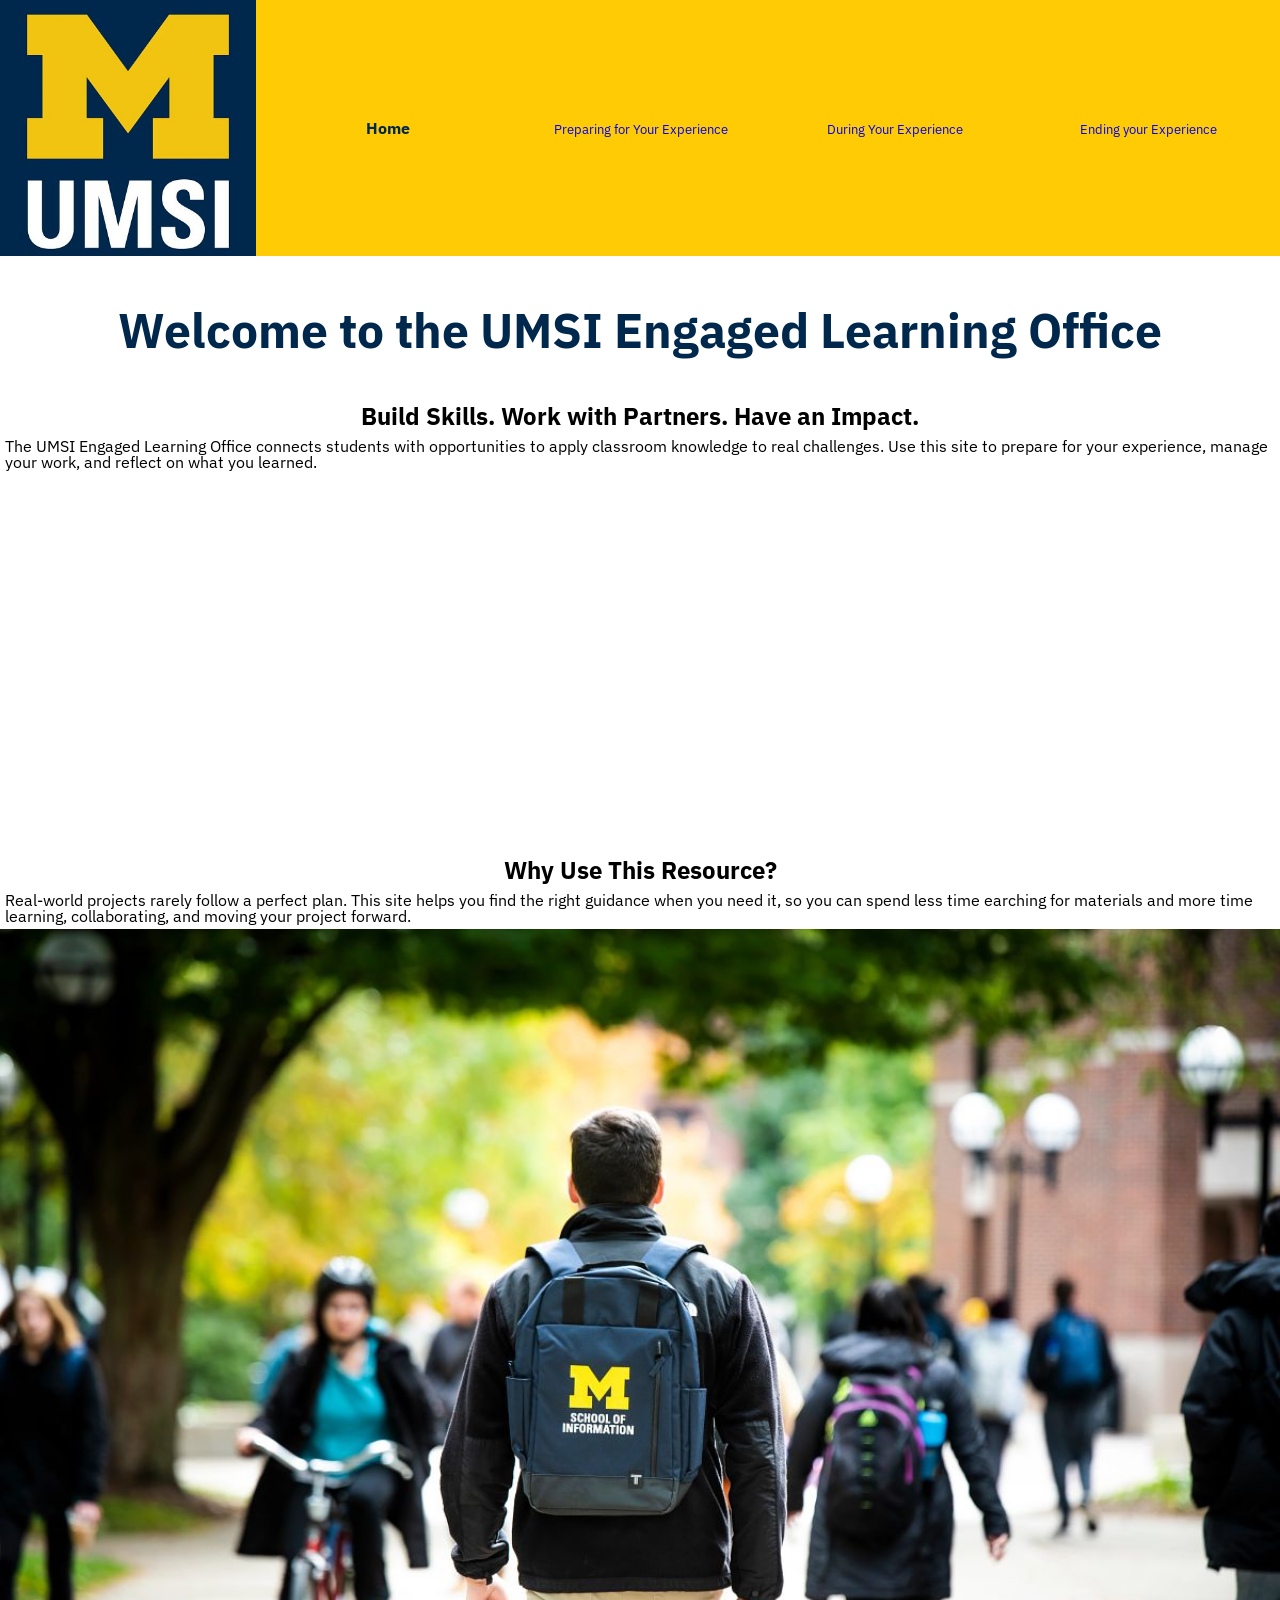
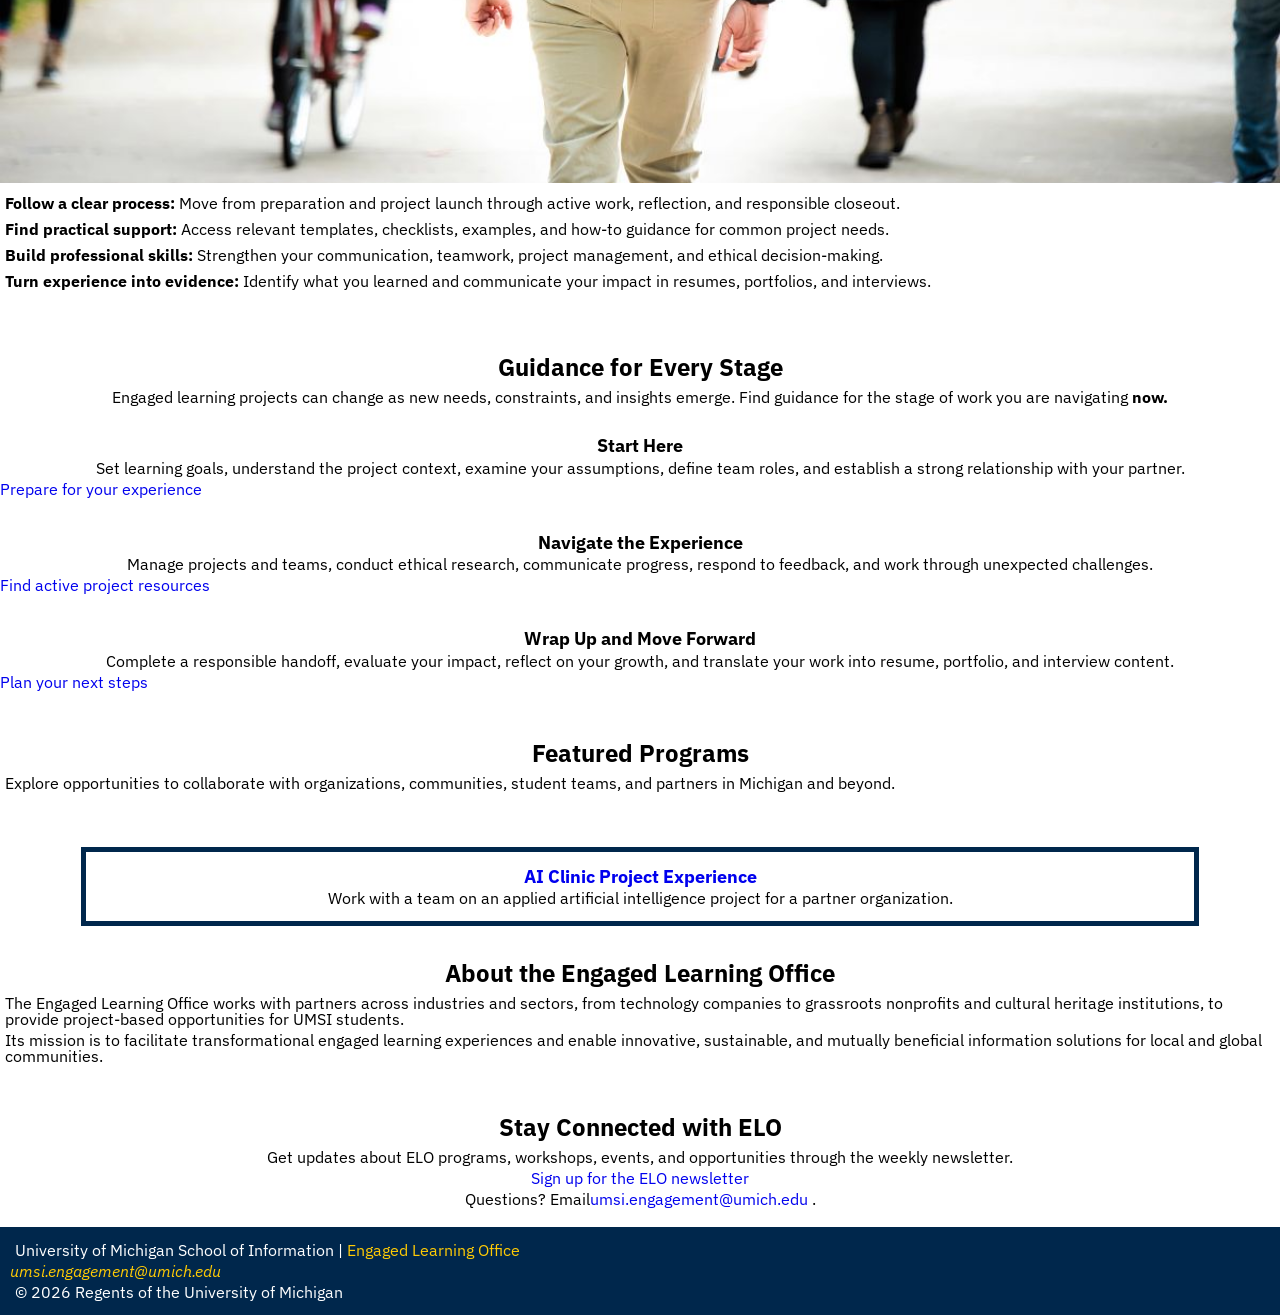
==== commit 60a43e75: "Added 404.html, added laptop viewpoint + styling fixes for client proj" ====
--- a/index.html
+++ b/index.html
@@ -4,6 +4,9 @@
     <meta charset="UTF-8">
     <meta name="viewport" content="width=device-width, initial-scale=1.0">
     <title>Engaged Learning Resources | UMSI</title>
+    <!--The following code was based off of the W3School tutorial for google fonts, found here: 
+    https://www.w3schools.com/css/css_font_google.asp-->
+    <link rel="stylesheet" href="https://fonts.googleapis.com/css?family=IBM+Plex+Sans"/>
     <link rel="stylesheet" href="css/html5reset.css"/>
     <link rel="stylesheet" href="css/style.css"/>
 
@@ -20,10 +23,12 @@
                 <li><a href="during.html">During Your Experience</a></li>
                 <li><a href="end.html">Ending your Experience</a></li>
             </ul>
-        </nav>
+          </nav>
+
+    </header>
+
     <h1>Welcome to the UMSI Engaged Learning Office</h1>
 
-    </header>
     <main id="main">
     <section>
       <h2>Build Skills. Work with Partners. Have an Impact.</h2>
@@ -31,9 +36,9 @@
        The UMSI Engaged Learning Office connects students with opportunities to apply classroom knowledge to real challenges. Use this site to prepare for your experience, manage your work, and reflect on what you learned.
       </p>
 
-      <iframe width="560px" height="315px" src="https://www.youtube.com/embed/81ZO9RfIJEQ?si=tBp82YWZMl1u7CVS" title="YouTube video player" frameborder="0" allow="accelerometer; autoplay; clipboard-write; encrypted-media; gyroscope; picture-in-picture; web-share" referrerpolicy="strict-origin-when-cross-origin" allowfullscreen></iframe>
+      <iframe width="560" height="315" src="https://www.youtube.com/embed/81ZO9RfIJEQ?si=tBp82YWZMl1u7CVS" title="YouTube video player" frameborder="0" allow="accelerometer; autoplay; clipboard-write; encrypted-media; gyroscope; picture-in-picture; web-share" referrerpolicy="strict-origin-when-cross-origin" allowfullscreen></iframe>
          <!-- Note: this iframe might cause an Axe ARIA error - that's not on you that's on YouTube! -->
-    </section>
+    </section><br>
 
 <section>
     <h2>Why Use This Resource?</h2>
@@ -47,33 +52,33 @@
         <li><strong>Build professional skills:</strong> Strengthen your communication, teamwork, project management, and ethical decision-making.</li>
         <li><strong>Turn experience into evidence:</strong> Identify what you learned and communicate your impact in resumes, portfolios, and interviews.</li>
     </ul>
-</section>
+</section><br>
 
  <section class="pages">
     <h2>Guidance for Every Stage</h2>
-    <p>Engaged learning projects can change as new needs, constraints, and insights emerge. Find guidance for the stage of work you are navigating <strong>now.</strong></p>
+    <p>Engaged learning projects can change as new needs, constraints, and insights emerge. Find guidance for the stage of work you are navigating <strong>now.</strong></p><br>
     <article>
       <h3>Start Here</h3>
       <p>Set learning goals, understand the project context, examine your assumptions, define team roles, and establish a strong relationship with your partner.</p>
       <a href="prep.html">Prepare for your experience</a>
-    </article>
+    </article><br>
 
     <article>
       <h3>Navigate the Experience</h3>
       <p>Manage projects and teams, conduct ethical research, communicate progress, respond to feedback, and work through unexpected challenges.</p>
       <a href="during.html">Find active project resources</a>
-    </article>
+    </article><br>
 
     <article>
       <h3>Wrap Up and Move Forward</h3>
       <p>Complete a responsible handoff, evaluate your impact, reflect on your growth, and translate your work into resume, portfolio, and interview content.</p>
       <a href="end.html">Plan your next steps</a>
     </article>
-  </section>
+  </section><br>
 
+    <h2>Featured Programs</h2>
+    <p>Explore opportunities to collaborate with organizations, communities, student teams, and partners in Michigan and beyond.</p><br>
    <section class="articles">
-    <h2>Featured Programs</h2>
-    <p>Explore opportunities to collaborate with organizations, communities, student teams, and partners in Michigan and beyond.</p>
     <article>
     <h3><a href="https://mcompass.umich.edu/_portal/tds-program-brochure?programid=12810">AI Clinic Project Experience</a></h3>
     <p>Work with a team on an applied artificial intelligence project for a partner organization.</p>
@@ -108,7 +113,8 @@
     <h2>About the Engaged Learning Office</h2>
     <p>The Engaged Learning Office works with partners across industries and sectors, from technology companies to grassroots nonprofits and cultural heritage institutions, to provide project-based opportunities for UMSI students.</p>
     <p>Its mission is to facilitate transformational engaged learning experiences and enable innovative, sustainable, and mutually beneficial information solutions for local and global communities.</p>
-  </section>
+  </section><br>
+
   <aside>
     <h2>Stay Connected with ELO</h2>
     <p>Get updates about ELO programs, workshops, events, and opportunities through the weekly newsletter.</p>
@@ -127,7 +133,13 @@
       <address>
         <a href="mailto:umsi.engagement@umich.edu">umsi.engagement@umich.edu</a>
       </address>
-      <p>&copy; 2026 Regents of the University of Michigan</p>
+      <p id="year">&copy; 2026 Regents of the University of Michigan</p>
     </footer>
 </body>
+
+
+<!-- Code taken and modified from the following website: https://www.codexworld.com/how-to/get-current-year-to-display-dynamic-year-in-copyright-using-javascript/, provided in the Canvas assignment details.-->
+ <script>
+  document.querySelector("footer #year").innerHTML = "&copy " + new Date().getFullYear() + " Regents of the University of Michigan";
+</script>
 </html>
--- a/css/style.css
+++ b/css/style.css
@@ -14,10 +14,20 @@
 */
 
 
+/*
+The following code was based off of the W3School tutorial for google fonts, found here: 
+https://www.w3schools.com/css/css_font_google.asp
+*/
+body{
+    font-family: 'IBM Plex Sans';
+}
+
 
 header{
     display: grid;
-    grid-template-columns: 1fr 1fr 1fr 1fr;
+    grid-template-columns: 1fr 1fr 1fr 1fr 1fr;
+    background-color: #FFCB05;
+    align-items: center;
 }
 
 header img{
@@ -41,6 +51,7 @@
     margin-bottom: 50px;
     text-align: center;
     font-size: 300%;
+    font-weight: bold;
     color:#00274C;
 }
 
@@ -48,6 +59,7 @@
     margin: 10px;
     font-size: 150%;
     text-align: center;
+    font-weight: bold;
 }
 
 h3{
@@ -61,14 +73,14 @@
 }
 
 nav ul li a{
-    font-size: 75%;
+    font-size: 80%;
     text-align: center;
     margin: 50% 5% 5% 5%
 }
 
 
 .active{
-    font-size: 125%;
+    font-size: 100%;
     color: #00274C;
     font-weight: bolder;
    
@@ -128,24 +140,60 @@
     margin-bottom: 25px;
 }
 
+/*Code was taken and modified from the following website: https://www.w3schools.com/css/css_link.asp*/
+
+a{
+   text-decoration: none;
+}
+
+a:hover{
+    color:#00274C;
+}
+
+/* Code for the article section taken and modified from the following: https://developer.mozilla.org/en-US/docs/Web/CSS/Guides/Overflow/Carousels, in use of styling the articles in a flex with snapping and having the arrows. That code is below*/
 
 .articles{
-    display: grid;
-    grid-template-columns: 1fr 1fr 1fr;
-}
-
-.articles h2{
-    grid-column:1/4;
-}
-
-.articles p{
-    grid-column: 1/4;
-}
-
-.articles h3{
-    text-align: center;
-    margin-bottom: 10px;
-}
+    display: flex;
+    overflow-x: scroll;
+    scroll-snap-type: x mandatory;
+    anchor-name: --anchor;
+}
+
+
+.articles article{
+    flex: 0 0 85%;
+    text-align: center;
+    scroll-snap-align: center;
+    border: #00274C 5px solid;
+    margin-left: 10%;
+    margin-right: 10%;
+    padding: 10px;
+}
+
+.articles::scroll-button(*){
+    font-size: 2rem;
+    color: black;
+    cursor: pointer;
+    position: absolute;
+    position-anchor: --anchor;
+}
+
+.articles::scroll-button(left){
+    content: "<" / "Previous";
+    right: calc(anchor(left) - 70px);
+    bottom: calc(anchor(top) - 13px);
+}
+
+.articles::scroll-button(right){
+    content: ">" / "Next"; 
+    right: calc(anchor(right) + 20px);
+    bottom: calc(anchor(top) - 13px);
+}
+
+
+
+/* This section was written with code taken and modified from https://developer.mozilla.org/en-US/docs/Web/CSS/Guides/Overflow/Carousels*/
+
 
 .links{
     display: grid;
@@ -173,4 +221,89 @@
 
 article{
     margin: 10px 0px 10px 0px;
+}
+
+aside{
+    text-align: center;
+}
+
+footer p{
+    text-align: left;
+}
+
+#errorlinks{
+    display: grid;
+    grid-template-columns: 1fr 1fr 1fr 1fr;
+}
+
+#errorlinks a{
+    font-size: 50px;
+    text-align: center;
+}
+
+@media (min-width: 1440px) {
+
+    nav ul li a{
+        font-size: 200%;
+    }
+
+    .active{
+        font-size: 300%;
+        color: #00274C;
+        font-weight: bolder;
+   }
+
+   p{
+    font-size: 20px;
+    text-align: center;
+   }
+
+   li{
+    font-size: 20px;
+   }
+
+   article {
+    text-align: center;
+   }
+
+    article a{
+    text-align: center;
+    font-size: 20px;
+   }
+
+   h1{
+    font-size: 400%;
+   }
+    h2{
+    font-size: 250%;
+   }
+    h3{
+    font-size: 175%;
+   }
+
+   /*Code with list-style was made with help from the following website: https://www.w3schools.com/cssref/pr_list-style.php*/
+
+   .links{
+        grid-template-columns: 1fr 1fr 1fr;
+        list-style: none;
+   }
+
+   .links #final{
+        grid-column: 1/4;
+   }
+
+   #relationship{
+    text-align: center;
+   }
+
+   #resources{
+    display: grid;
+    grid-template-columns: 1fr 1fr 1fr 1fr;
+    list-style: none;
+   }
+
+   #resources h4{
+    text-align: center;
+   }
+
 }
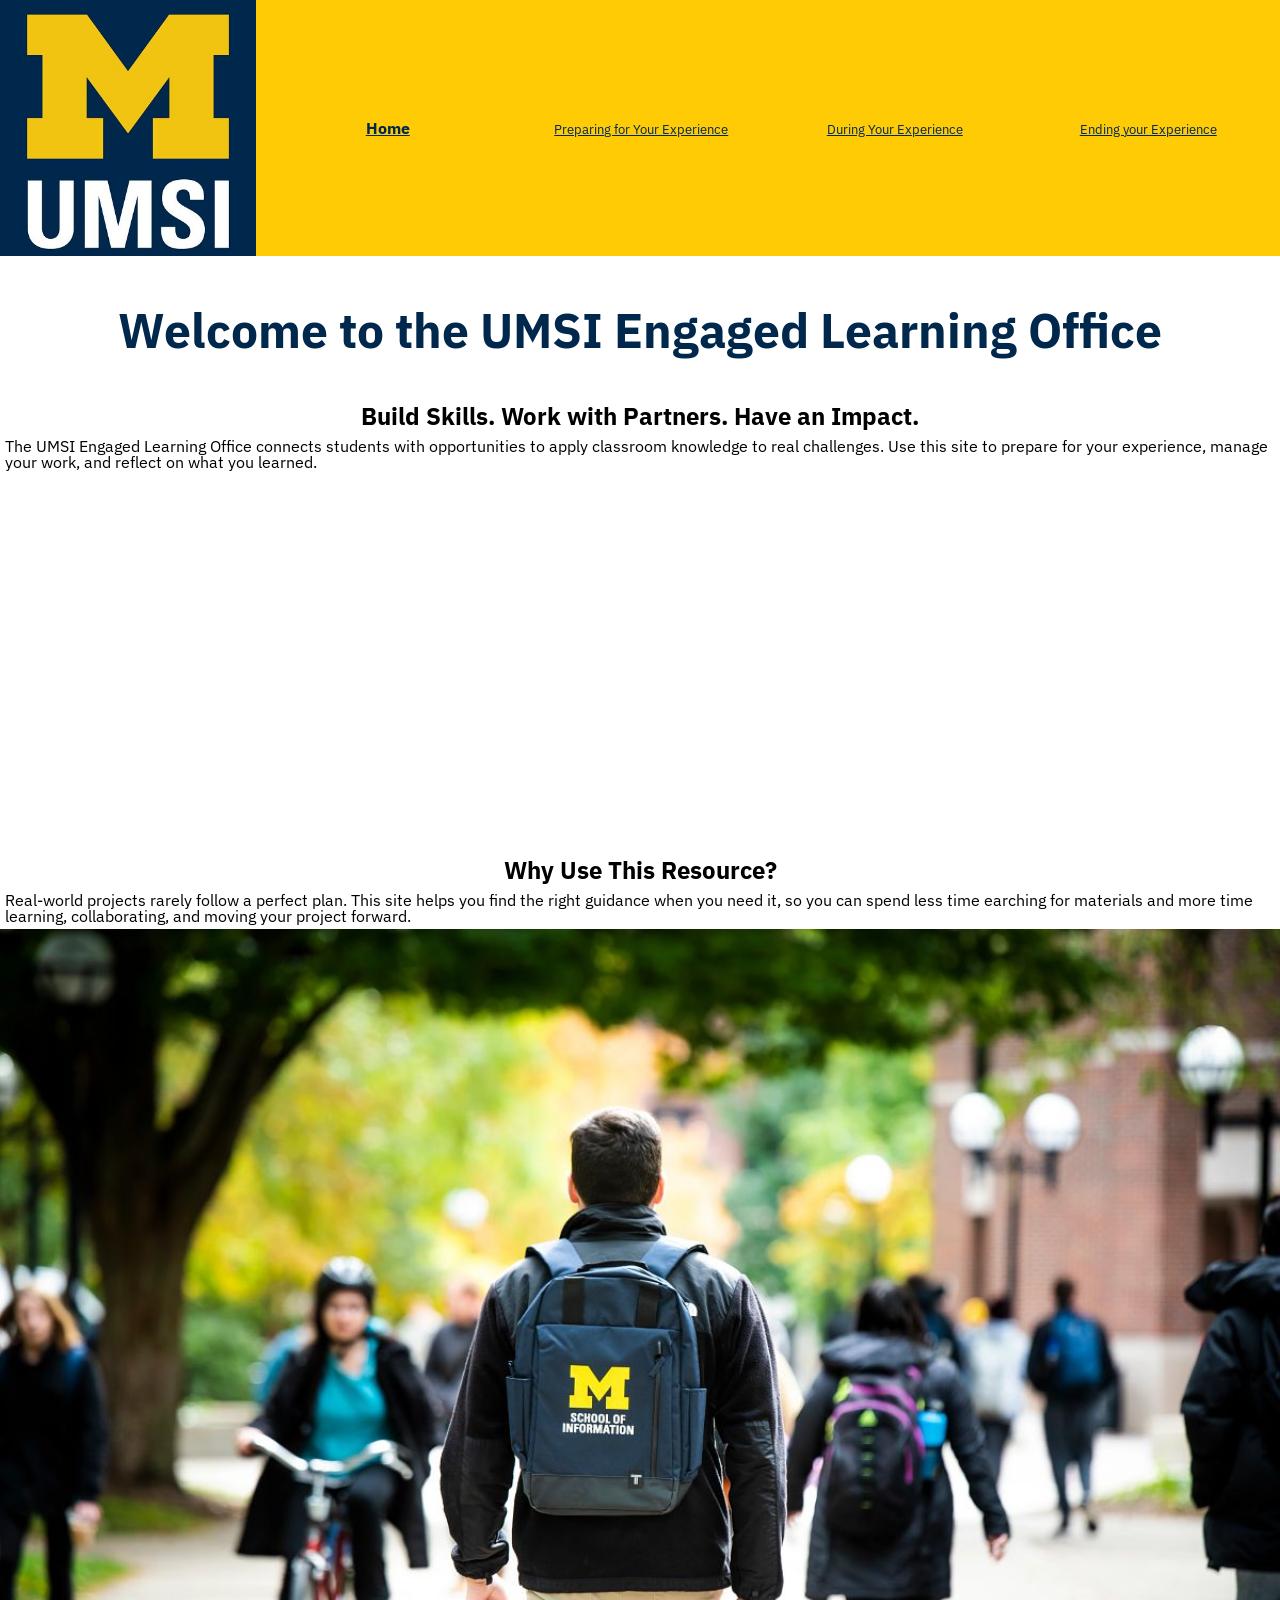
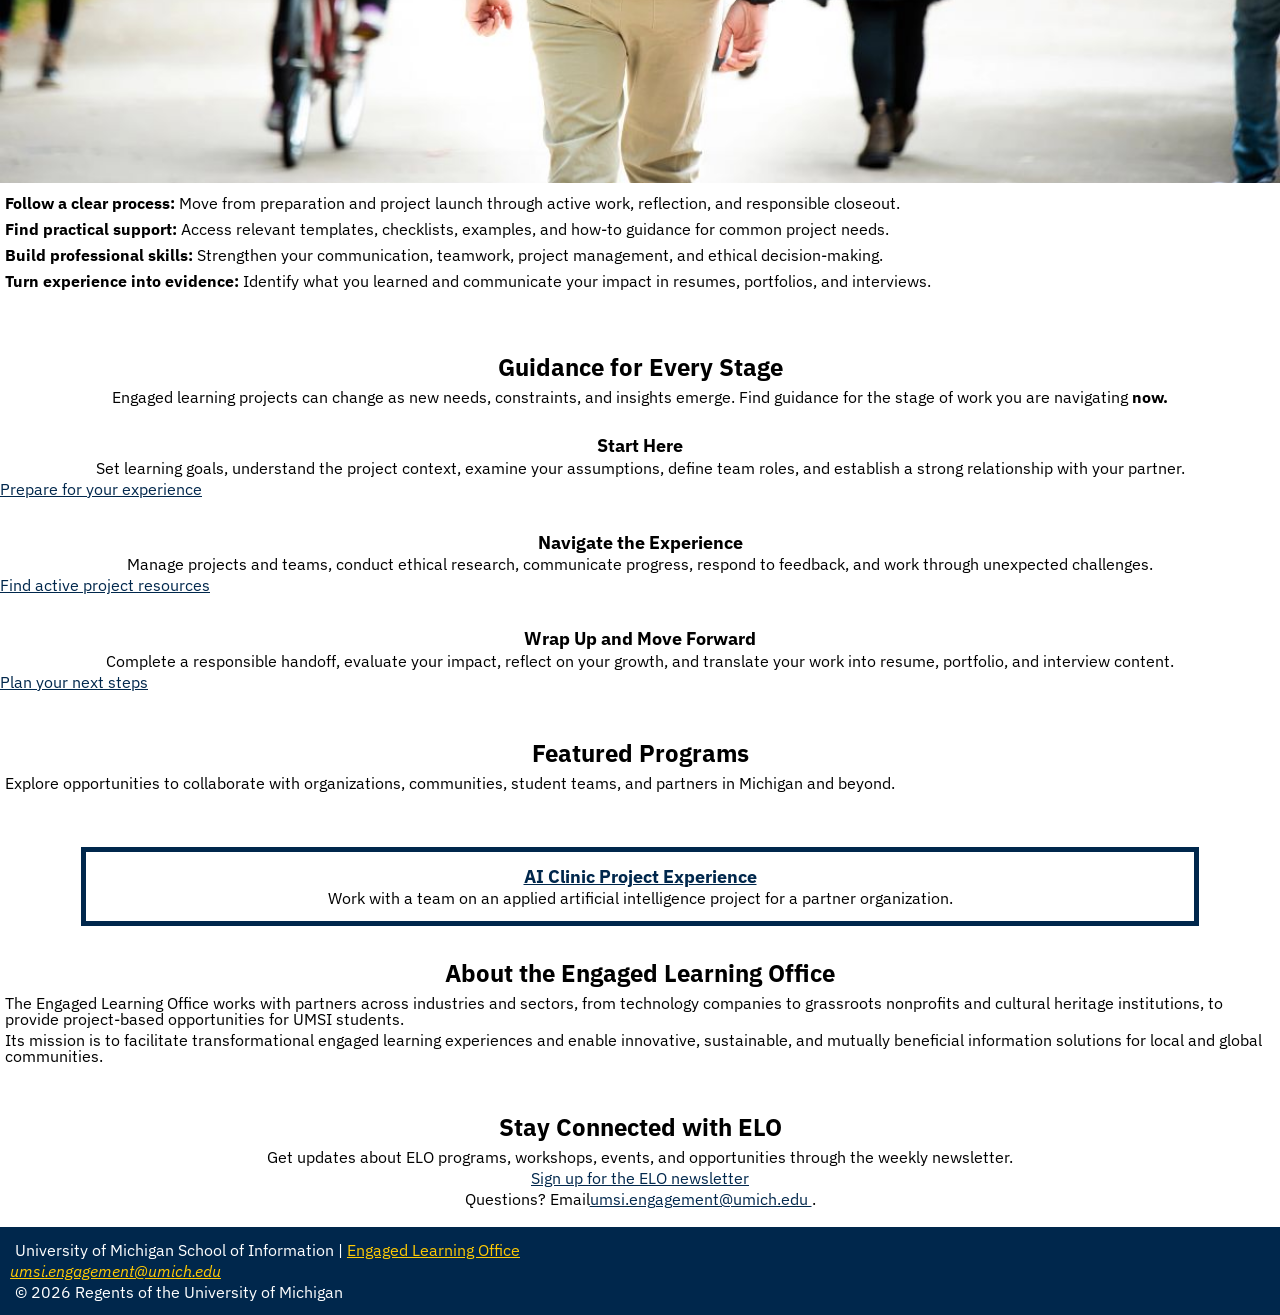
==== commit 085dde95: "landmark issues" ====
--- a/index.html
+++ b/index.html
@@ -27,9 +27,9 @@
 
     </header>
 
-    <h1>Welcome to the UMSI Engaged Learning Office</h1>
 
     <main id="main">
+    <h1>Welcome to the UMSI Engaged Learning Office</h1>
     <section>
       <h2>Build Skills. Work with Partners. Have an Impact.</h2>
       <p>
--- a/css/style.css
+++ b/css/style.css
@@ -143,11 +143,8 @@
 /*Code was taken and modified from the following website: https://www.w3schools.com/css/css_link.asp*/
 
 a{
-   text-decoration: none;
-}
-
-a:hover{
-    color:#00274C;
+   text-decoration: underline;
+   color: #00274C;
 }
 
 /* Code for the article section taken and modified from the following: https://developer.mozilla.org/en-US/docs/Web/CSS/Guides/Overflow/Carousels, in use of styling the articles in a flex with snapping and having the arrows. That code is below*/
